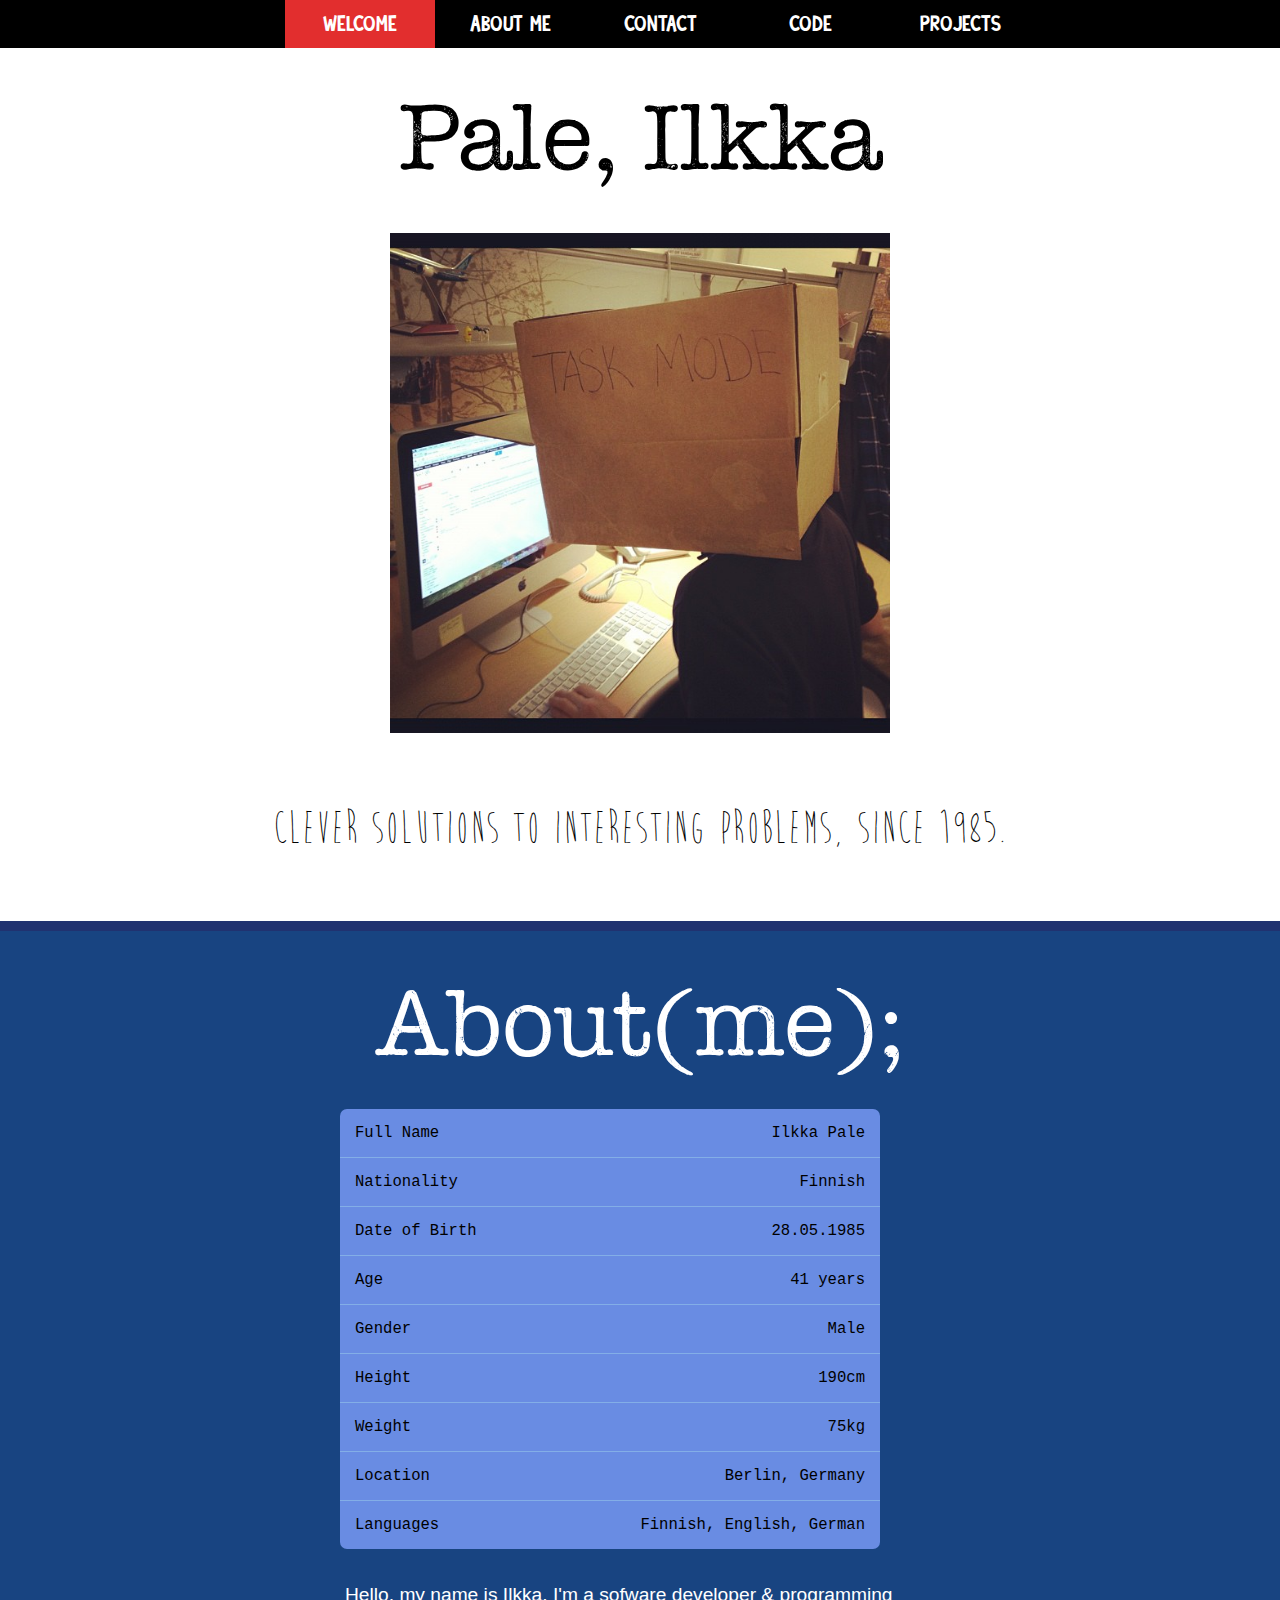
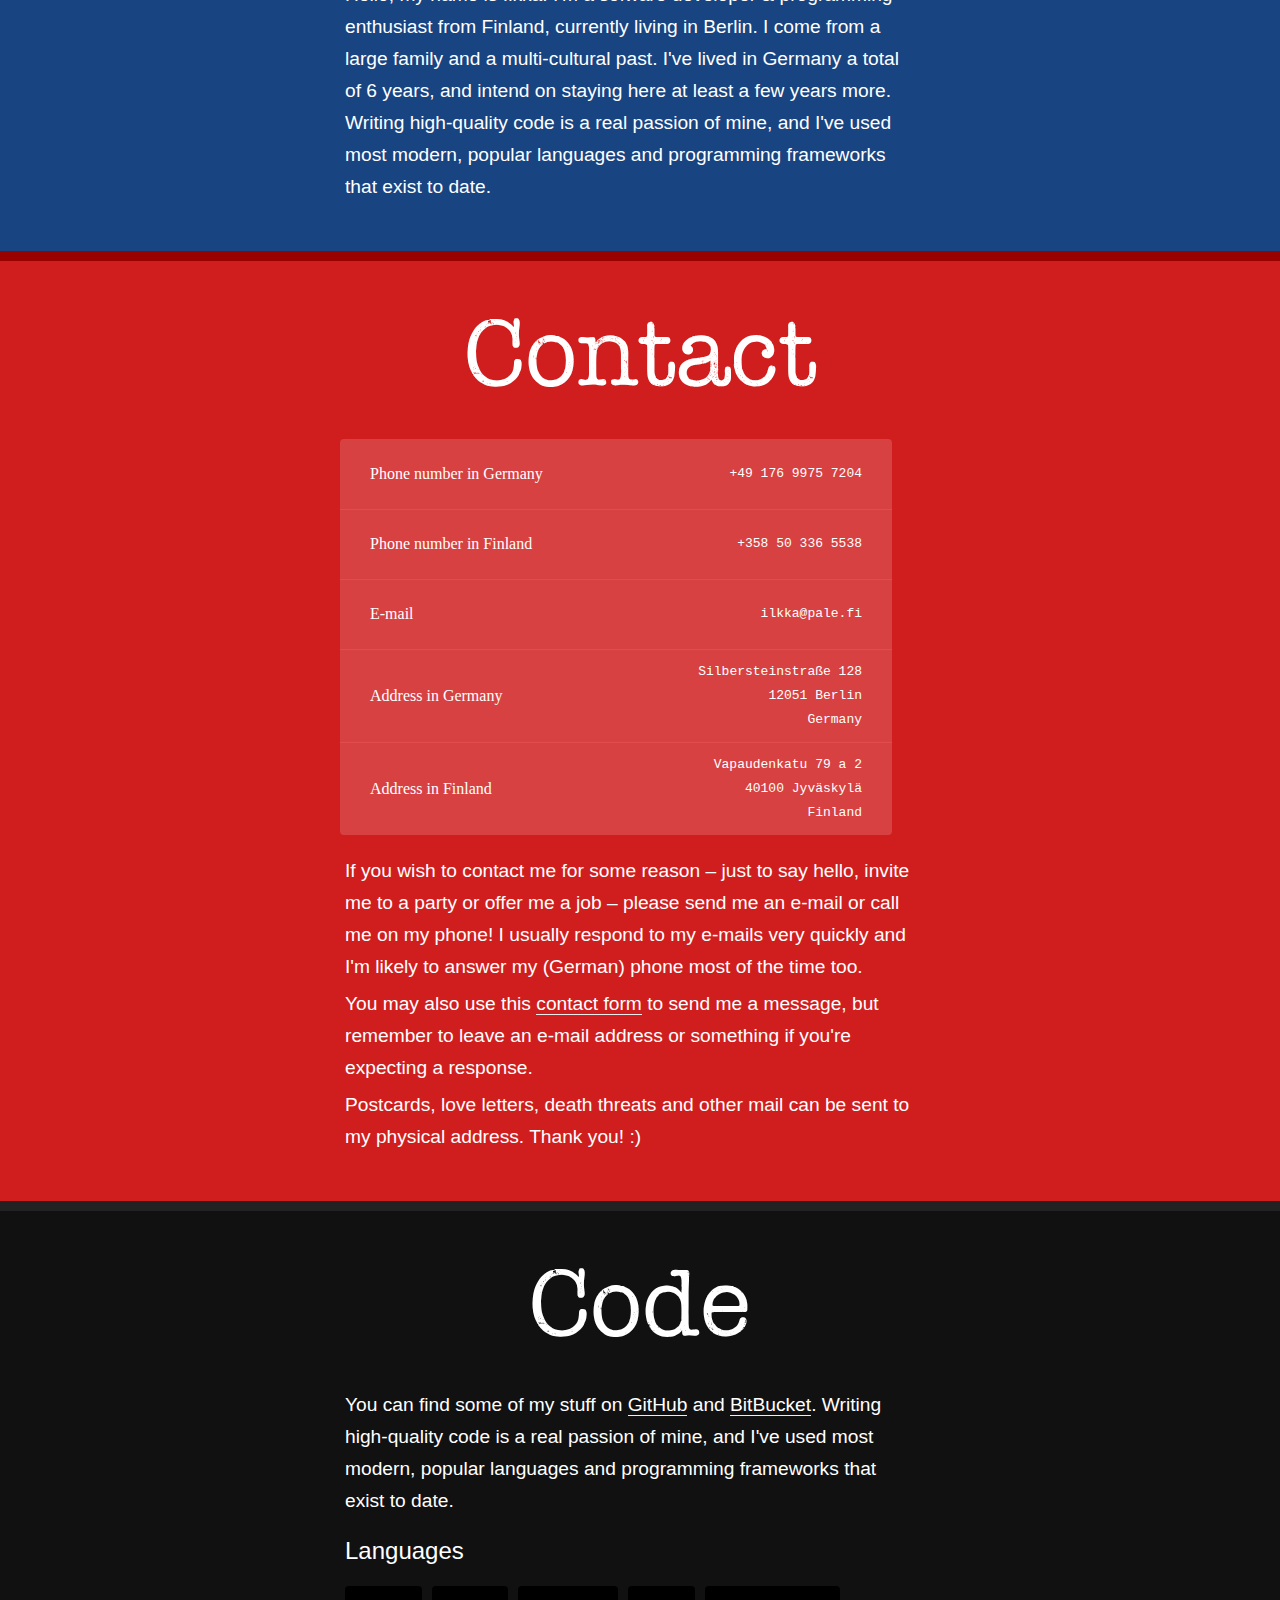
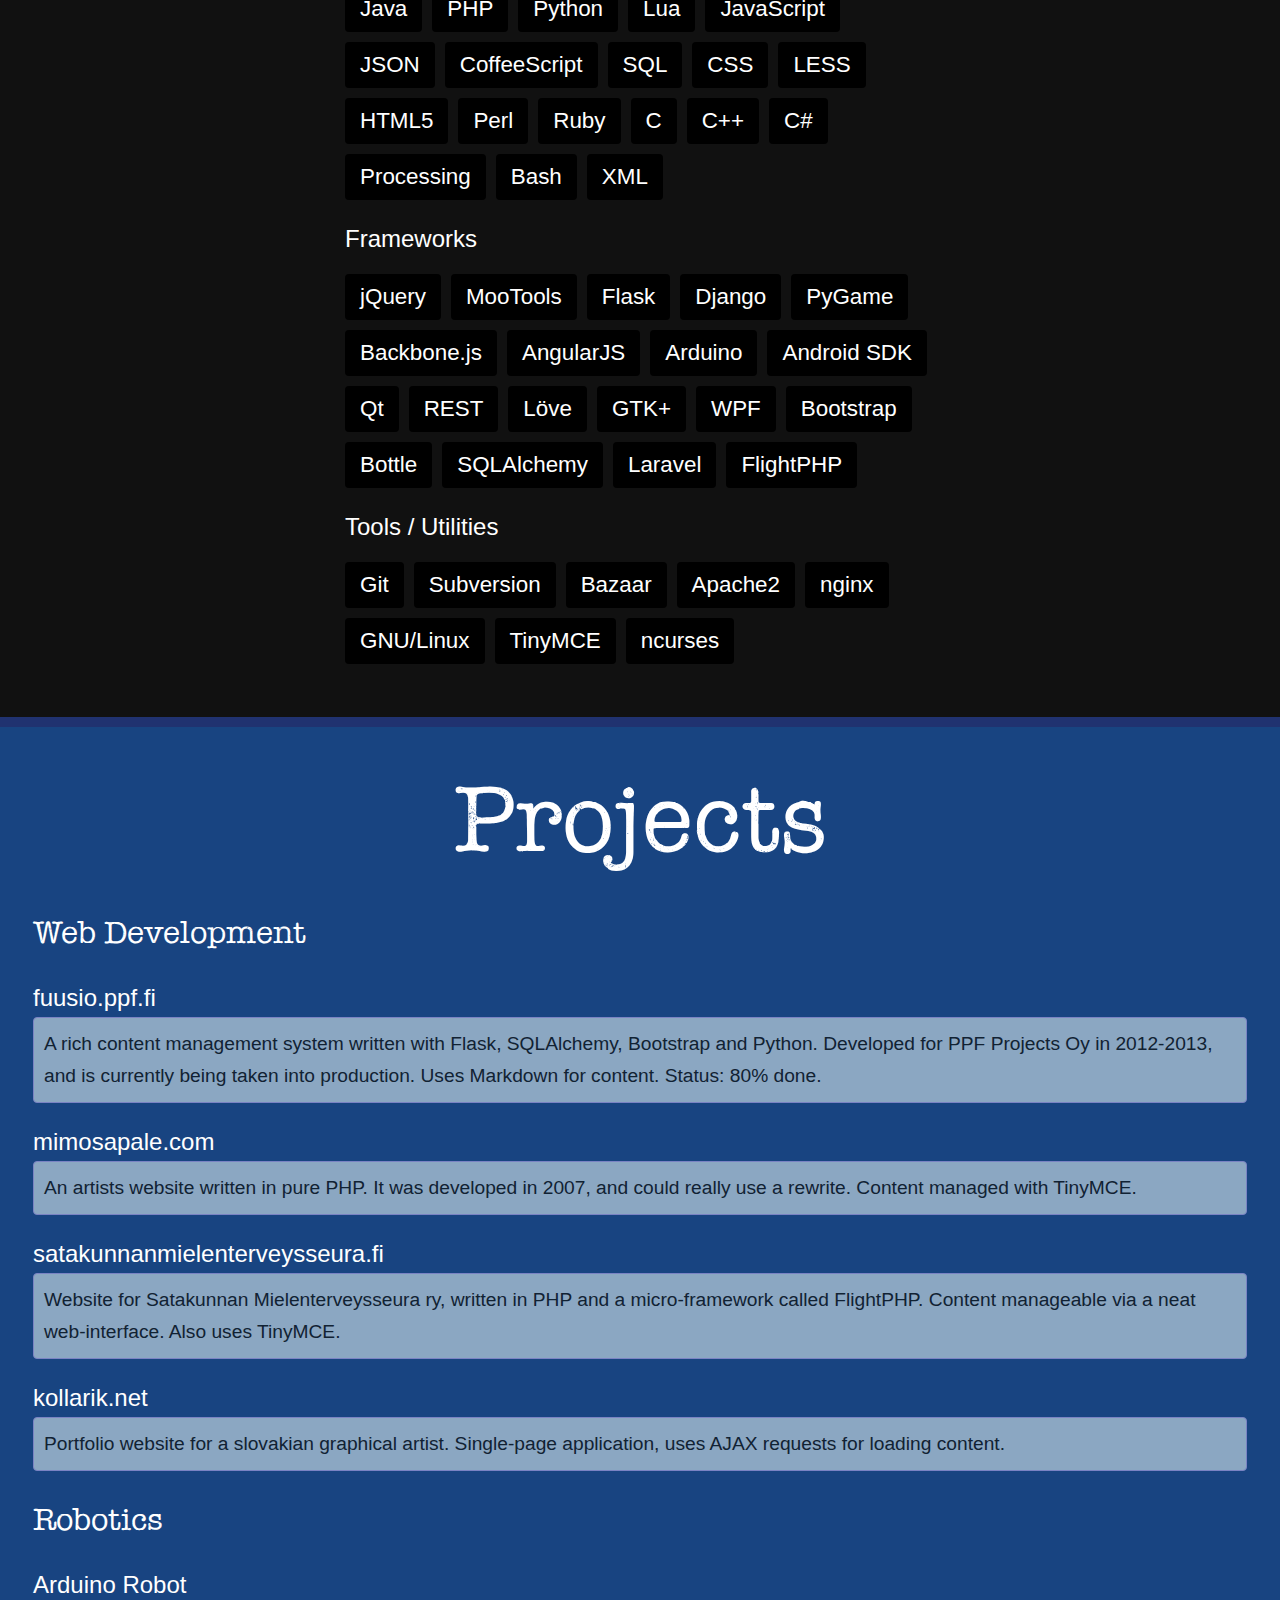
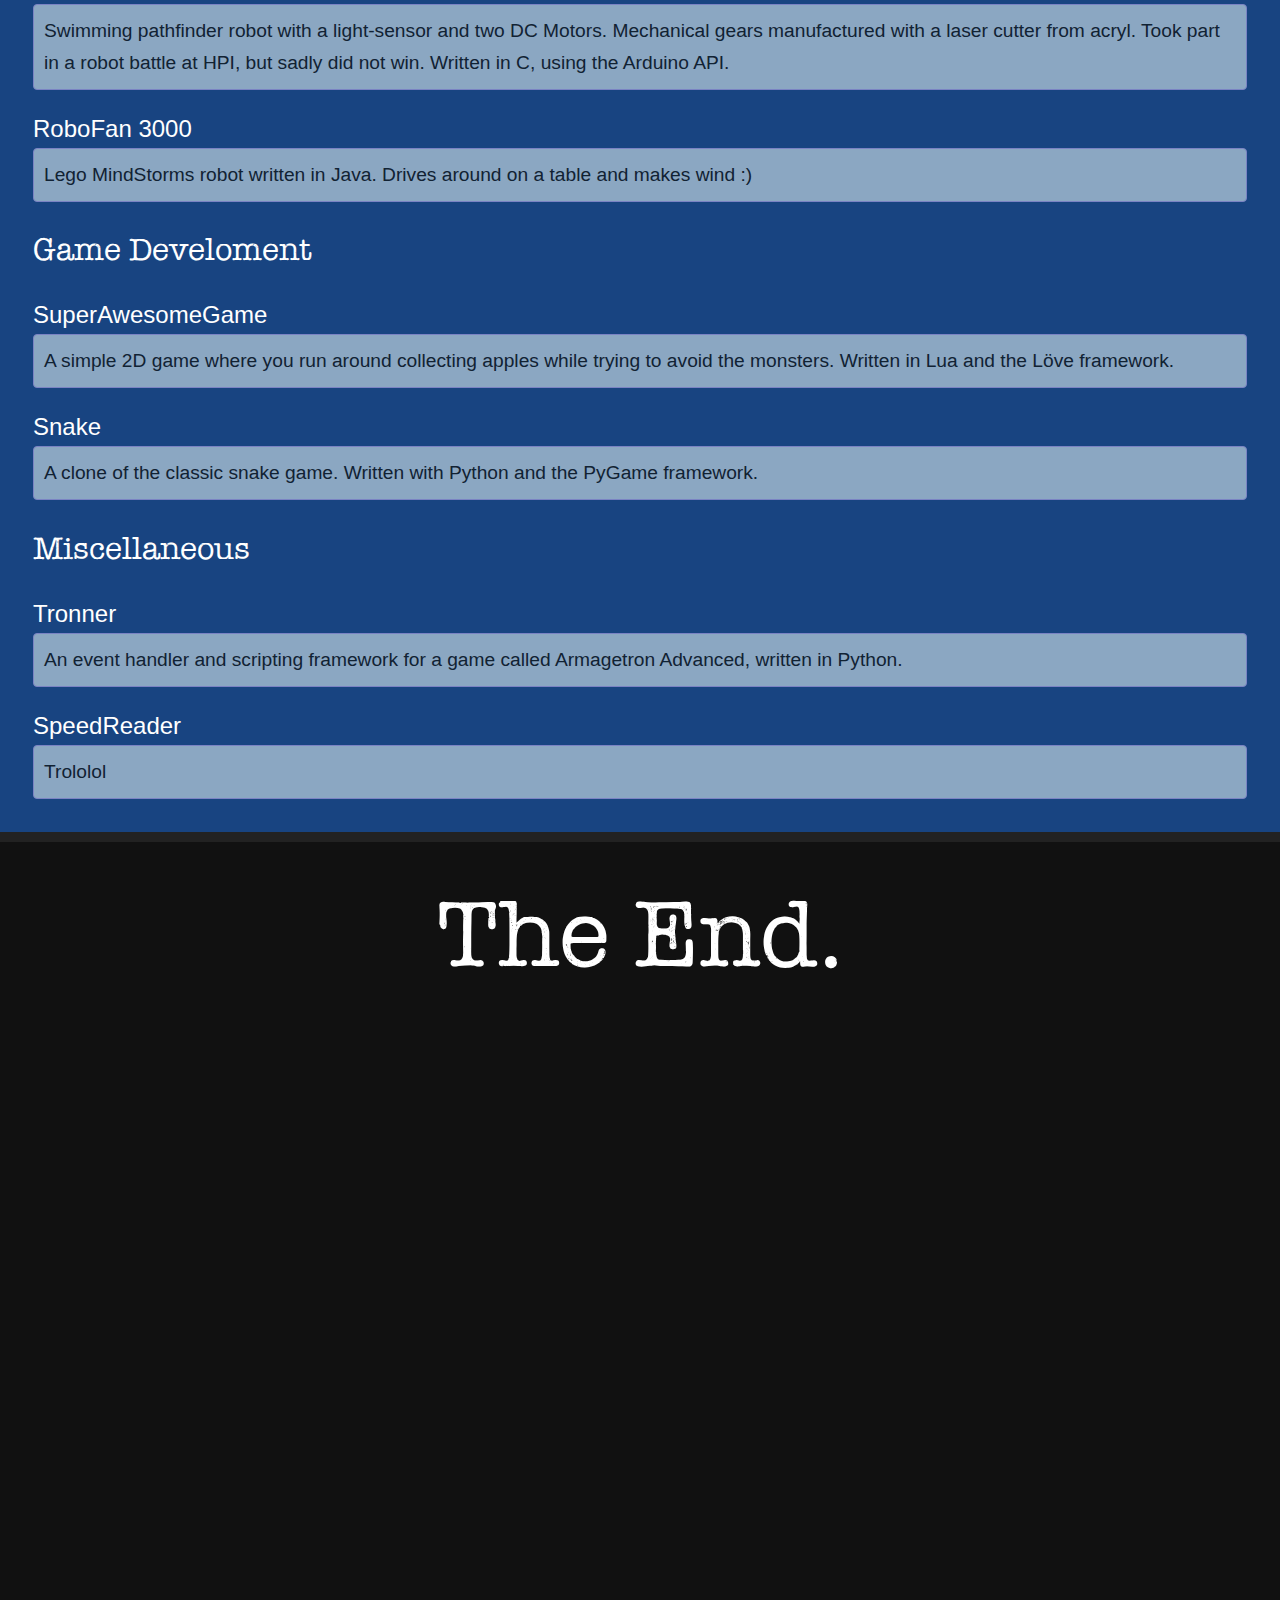
==== index.html @ cb413fa0 "some more content" ====
<!doctype html>
<html lang="en">
  <head>
    <meta charset="utf-8">
    <title>Pale, Ilkka</title>
    <script type="text/javascript" src="js/jquery-1.10.2.min.js"></script>
    <script type="text/javascript" src="js/moment.min.js"></script>
    <script type="text/javascript">
    $(document).ready(function() {
      $('#age').text(moment([1985, 5, 28]).fromNow(true));
      //$('.section').css({'min-height' : window.screen.height});
    });
    </script>
    <link rel="stylesheet" href="css/style.css">
    <link rel="stylesheet" href="css/responsive.css">
  </head>
  <body>
    <div class="nav">
      <ul>
        <li class="active"><a href="#welcome">welcome</a></li>
        <li><a href="#about">about me</a></li>
        <li><a href="#contact">contact</a></li>
        <li><a href="#code">code</a></li>
        <li><a href="#projects">projects</a></li>
      </ul>
    </div>
    <div class="section white" id="welcome">
      <h1>Pale, Ilkka</h1>
      <p class="center">
        <img src="img/taskmode.jpg" alt="taskmode" style="width:500px" />  
      </p>
      <p class="brainflower center xxlarge">
        clever solutions to interesting problems, since 1985.
      </p>
    </div>
    <div class="section blue" id="about">
      <h1><a href="#about">About(me);</a></h1>
      <div class="box">
        <table class="details">
          <tr>
            <td>Full Name</td>
            <td>Ilkka Pale</td>
          </tr>
          <tr>
            <td>Nationality</td>
            <td>Finnish</td>
          </tr>
          <tr>
            <td>Date of Birth</td>
            <td>28.05.1985</td>
          </tr>
          <tr>
            <td>Age</td>
            <td id="age"></td>
          </tr>
          <tr>
            <td>Gender</td>
            <td>Male</td>
          </tr>
          <tr>
            <td>Height</td>
            <td>190cm</td>
          </tr>
          <tr>
            <td>Weight</td>
            <td>75kg</td>
          </tr>
          <tr>
            <td>Location</td>
            <td>Berlin, Germany</td>
          </tr>
          <tr>
            <td>Languages</td>
            <td>Finnish, English, German</td>
          </tr>
        </table>
      </div>
      <div class="box">
        <p>Hello, my name is Ilkka. I'm a sofware developer &amp; programming enthusiast from Finland, currently living in Berlin. I come from a large family and a multi-cultural past. I've lived in Germany a total of 6 years, and intend on staying here at least a few years more. Writing high-quality code is a real passion of mine, and I've used most modern, popular languages and programming frameworks that exist to date.</p>
      </div>
      <div class="clear"></div>
    </div>  
    <div class="section red" id="contact">
      <h1><a href="#contact">Contact</a></h1>
      <div class="box">
        <table class="contact">
          <tr>
            <td>Phone number in Germany</td>
            <td>+49 176 9975 7204</td>
          </tr>
          <tr>
            <td>Phone number in Finland</td>
            <td>+358 50 336 5538</td>
          </tr>
          <tr>
            <td>E-mail</td>
            <td><a href="mailto:ilkka@pale.fi">ilkka@pale.fi</a></td>
          </tr>
          <tr>
            <td>Address in Germany</td>
            <td>Silbersteinstraße 128<br />12051 Berlin<br/>Germany</td>
          </tr>
          <tr>
            <td>Address in Finland</td>
            <td>Vapaudenkatu 79 a 2<br />40100 Jyväskylä<br/>Finland</td>
          </tr>
        </table>
      </div>
      <div class="box">
        <p class="white">If you wish to contact me for some reason – just to say hello, invite me to a party or offer me a job – please send me an e-mail or call me on my phone! I usually respond to my e-mails very quickly and I'm likely to answer my (German) phone most of the time too.</p>
        
        <p class="white">You may also use this <a href="http://ilkka.pale.fi/contact">contact form</a> to send me a message, but remember to leave an e-mail address or something if you're expecting a response.</p>
        
        <p class="white">Postcards, love letters, death threats and other mail can be sent to my physical address. Thank you! :)</p>

      </div>
      <div class="clear"></div>
    </div>
    <div class="section dark" id="code">
      <h1><a href="#code">Code</a></h1>
      <div class="box">
        <p>You can find some of my stuff on <a href="http://github.com/palei">GitHub</a> and <a href="http://bitbucket.com/~noob13">BitBucket</a>. Writing high-quality code is a real passion of mine, and I've used most modern, popular languages and programming frameworks that exist to date.</p>
      </div>
      <div class="box">
        <h3 style="padding-top:0">Languages</h3>
        <ul class="skills">
          <li class="s5">Java</li>
          <li class="s5">PHP</li>
          <li class="s5">Python</li>
          <li class="s5">Lua</li>
          <li class="s5">JavaScript</li>
          <li class="s5">JSON</li>
          <li class="s5">CoffeeScript</li>
          <li class="s5">SQL</li>
          <li class="s5">CSS</li>
          <li class="s5">LESS</li>
          <li class="s5">HTML5</li>
          <li class="s5">Perl</li>
          <li class="s5">Ruby</li>
          <li class="s5">C</li>
          <li class="s5">C++</li>
          <li class="s5">C#</li>
          <li class="s5">Processing</li>
          <li class="s5">Bash</li>
          <li class="s5">XML</li>
        </ul>
        <br />
        <h3>Frameworks</h3>
        <ul class="skills">
          <li class="s5">jQuery</li>
          <li class="s5">MooTools</li>
          <li class="s5">Flask</li>
          <li class="s5">Django</li>
          <li class="s5">PyGame</li>
          <li class="s5">Backbone.js</li>
          <li class="s5">AngularJS</li>
          <li class="s5">Arduino</li>
          <li class="s5">Android SDK</li>
          <li class="s5">Qt</li>
          <li class="s5">REST</li>
          <li class="s5">Löve</li>
          <li class="s5">GTK+</li>
          <li class="s5">WPF</li>
          <li class="s5">Bootstrap</li>
          <li class="s5">Bottle </li>
          <li class="s5">SQLAlchemy</li>
          <li class="s5">Laravel</li>
          <li class="s5">FlightPHP</li>
        </ul>

        <h3>Tools / Utilities</h3>
        <ul class="skills">
          <li class="s5">Git</li>
          <li class="s5">Subversion</li>
          <li class="s5">Bazaar</li>
          <li class="s5">Apache2</li>
          <li class="s5">nginx</li>
          <li class="s5">GNU/Linux</li>
          <li class="s5">TinyMCE</li>
          <li class="s5">ncurses</li>
        </ul>
        <div class="clear"></div>
      </div>
      <div class="clear"></div>
    </div>
    
    <div class="section blue" id="projects">
      <h1><a href="#projects">Projects</a></h1>
      <h2>Web Development</h2>

      <h3><a href="http://fuusio.ppf.fi">fuusio.ppf.fi</a></h3>
      <p>A rich content management system written with Flask, SQLAlchemy, Bootstrap and Python. Developed for PPF Projects Oy in 2012-2013, and is currently being taken into production. Uses Markdown for content. Status: 80% done.</p>
      <h3><a href="http://mimosapale.com">mimosapale.com</a></h3>
      <p>An artists website written in pure PHP. It was developed in 2007, and could really use a rewrite. Content managed with TinyMCE.</p>
      <h3><a href="http://satakunnanmielenterveysseura.fi">satakunnanmielenterveysseura.fi</a></h3>
      <p>Website for Satakunnan Mielenterveysseura ry, written in PHP and a micro-framework called FlightPHP. Content manageable via a neat web-interface. Also uses TinyMCE.</p>
      <h3><a href="http://kollarik.unk.me">kollarik.net</a></h3>
      <p>Portfolio website for a slovakian graphical artist. Single-page application, uses AJAX requests for loading content.</p>

      <h2>Robotics</h2>

      <h3>Arduino Robot</h3>
      <p>Swimming pathfinder robot with a light-sensor and two DC Motors. Mechanical gears manufactured with a laser cutter from acryl. Took part in a robot battle at HPI, but sadly did not win. Written in C, using the Arduino API.</p>
      <h3>RoboFan 3000</h3>
      <p>Lego MindStorms robot written in Java. Drives around on a table and makes wind :)</p>

      <h2>Game Develoment</h2> 

      <h3>SuperAwesomeGame</h3>
      <p>A simple 2D game where you run around collecting apples while trying to avoid the monsters. Written in Lua and the Löve framework.</p>
      <h3>Snake</h3>
      <p>A clone of the classic snake game. Written with Python and the PyGame framework.</p>

      <h2>Miscellaneous</h2>  

      <h3>Tronner</h3>
      <p>An event handler and scripting framework for a game called Armagetron Advanced, written in Python.</p>
      <h3>SpeedReader</h3>
      <p>Trololol</p>
    </div>
    <div class="section dark">
      <h1>The End.</h1>
      <div style="height:700px"></div>
    </div>
  </body>
  <script src="js/script.js"></script>
</html>
---- css/style.css ----
@font-face { font-family: linowrite; src: url(../font/linowrite.ttf); }
@font-face { font-family: angrybirds; src: url(../font/angrybirds-regular.ttf); }
@font-face { font-family: brainflower; src: url(../font/BrainFlowerEuro.ttf); }
@font-face { font-family: lazysunday; src: url(../font/lazy_sunday_regular.ttf); }
@font-face { font-family: ponymaker; src: url(../font/PonyMaker.ttf); }
@font-face { font-family: impactlabel; src: url(../font/ImpactLabelReversed.ttf); }
@font-face { font-family: royaldelight; src: url(../font/RoyalDelightShad.ttf); }

.linowrite   { font-family: "linowrite" }
.angrybirds  { font-family: "angrybirds" }
.brainflower { font-family: "brainflower" }
.lazysunday  { font-family: "lazysunday" }
.ponymaker   { font-family: "ponymaker" }
.impactlabel { font-family: "impactlabel" }
.royaldelight{ font-family: "royaldelight" }

.xxlarge { font-size: 3em; padding:50px 0px 30px 0px; line-height: 60px }
.xlarge  { font-size: 2.5em; }
.large   { font-size: 1.8em; }


a {
  color:white;
  text-decoration:none;
}

p a { border-bottom:1px solid #eee; }

p a:hover {
  border-bottom:1px solid #f60;
}

h1 a { border: 0;}

body {
  margin:0px;
  font-family:sans-serif;
}

div.section {
  padding:28px;
}

div#welcome h1 {
  margin:45px 0px 30px 0px;
}

div.nav {
  position:fixed;
  top:0;
  background-color:#000;
  width:100%;
}

div.nav ul {
  list-style-type:none;
  width:1000px;
  margin:0 auto 0 auto;
}

div.nav ul li {
  float:left;
  width:200px;
}

div.nav ul li a {
  display:block;
  padding:10px 10px;
  text-decoration:none;
  text-align:center;
  font-family:"lazysunday";
  font-size:1.4em;
  color:white;
  font-weight:normal;
}

div.nav ul li a:hover, div.nav ul li.active {
  background-color:#E22E2E;
}

div.white { 
  background-color: #FFFFFF !important;
}

div.green { 
  background-color: #B9FF75 !important;
  border-top: 10px solid #339922;
  color:black;
}

div.blue  { 
  background-color: #184481 !important;
  border-top: 10px solid #203270;
  color:white;
}

div.red   { 
  background-color: #D01E1E !important; 
  border-top:10px solid #900; 
}

div.dark {
  background-color: #111 !important;
  border-top: 10px solid #222;
  color:white;
}

div.center {
  margin:0 auto 0 auto;
}

p.center {
  text-align:center;
}

p.large-header {
  text-align:center;
  font-family: "linowrite", "Ubuntu Mono", sans-serif;
  font-size:5.2em;
  padding:0;
  margin:0;
}

h1 {
  font-weight:normal;
  text-align:center;
  font-size:6em;
  font-family:"linowrite";
  margin:0px 0px 20px 0px;
}

h3 {
  clear:both;
  margin:5px;
  font-weight: normal;
  font-size:1.5em;
  padding-top:20px;
}

p {
  font-family:"Ubuntu", "Helvetica", sans-serif;
  font-size:1.2em;
  margin:5px;
  line-height:32px;
}

div.narrow {
  width:500px;
}

div.box p { margin-right:25px }

p.white  { color:white; }
p.bigger { font-size:1.4em; line-height:32px; }

table.details {
  font-family:monospace;
  font-size: 1.2em;
  border-collapse:collapse;
  background-color:#698CE3;
  color:black;
  padding:10px;
  border-radius:7px;
  width:90%;
  margin-bottom:30px;
}

table.details tr {
  border-bottom:1px solid #83AEE7;
}

table.details td {
  padding:15px;

}

table.details td:nth-child(odd) {
  font-weight:normal;
}

table.details td:nth-child(even) {
  text-align:right;
}

table.details tr:last-child {
  border:0;
}

div.box {
  float:left;
  width:50%;
}

.clear {
  clear:both;
}

pre {
  padding:20px;
  background-color:#333;
  color:white;
  border-radius:4px;
  font-size:1.4em;
  margin:0;
  font-family:monospace;
}

ul.skills {
  list-style-type:none;
  padding:0;
}

ul.skills li {
  float:left;
  background-color:#000;
  color:white;
  padding:10px 15px;
  border-radius:4px;
  margin:5px;
  font-size:1.4em;
}

table.contact {
  border-collapse:collapse;
  width:92%;
  font-family:"Trebuchet MS";
  color:white;
  background-color:#D74141;
  border-radius:4px;
}

table.contact tr {
  border-bottom: 1px solid #E44C4C;
  height:70px;
}

table.contact tr:last-child {
  border:0;
}

table.contact td {
  padding:10px 30px;
}

table.contact tr td:last-child {
  line-height:24px;
  text-align:right;
  font-family:monospace;
}

div.project {
  background-color:#7A93CA;
  padding:15px;
  border-radius:3px;
  margin-bottom:10px;
  color:black;
}

div#projects h2 {
  font-weight: normal;
  font-size:2em;
  margin-left:5px;
  margin-bottom:10px;
  font-family:"linowrite";
}

div#projects p {
  background-color:#8BA7C2;
  border-radius:4px;
  border:1px solid #7A83C3;
  color:#123;
  padding:10px;
}
---- css/responsive.css ----
@media (max-width: 1280px) {
  div.nav ul {
    width:750px;
  }
  div.nav ul li {
    width:150px;
  }
  div.section div.box {
    float:none;
    width:600px;
    margin:0 auto 20px auto;
  }
  div.project {
    width:100%;
    margin:0 auto 0 auto;
  }
}

@media (max-width: 877px) {
  div.nav {
    position:static;
  }
  div.nav ul {
    padding:0;
    width:100% !important;
  }
  div.nav ul li {
    float:none;
    width:100%;
  }
  div.center {
    width:400px !important;
  }
}
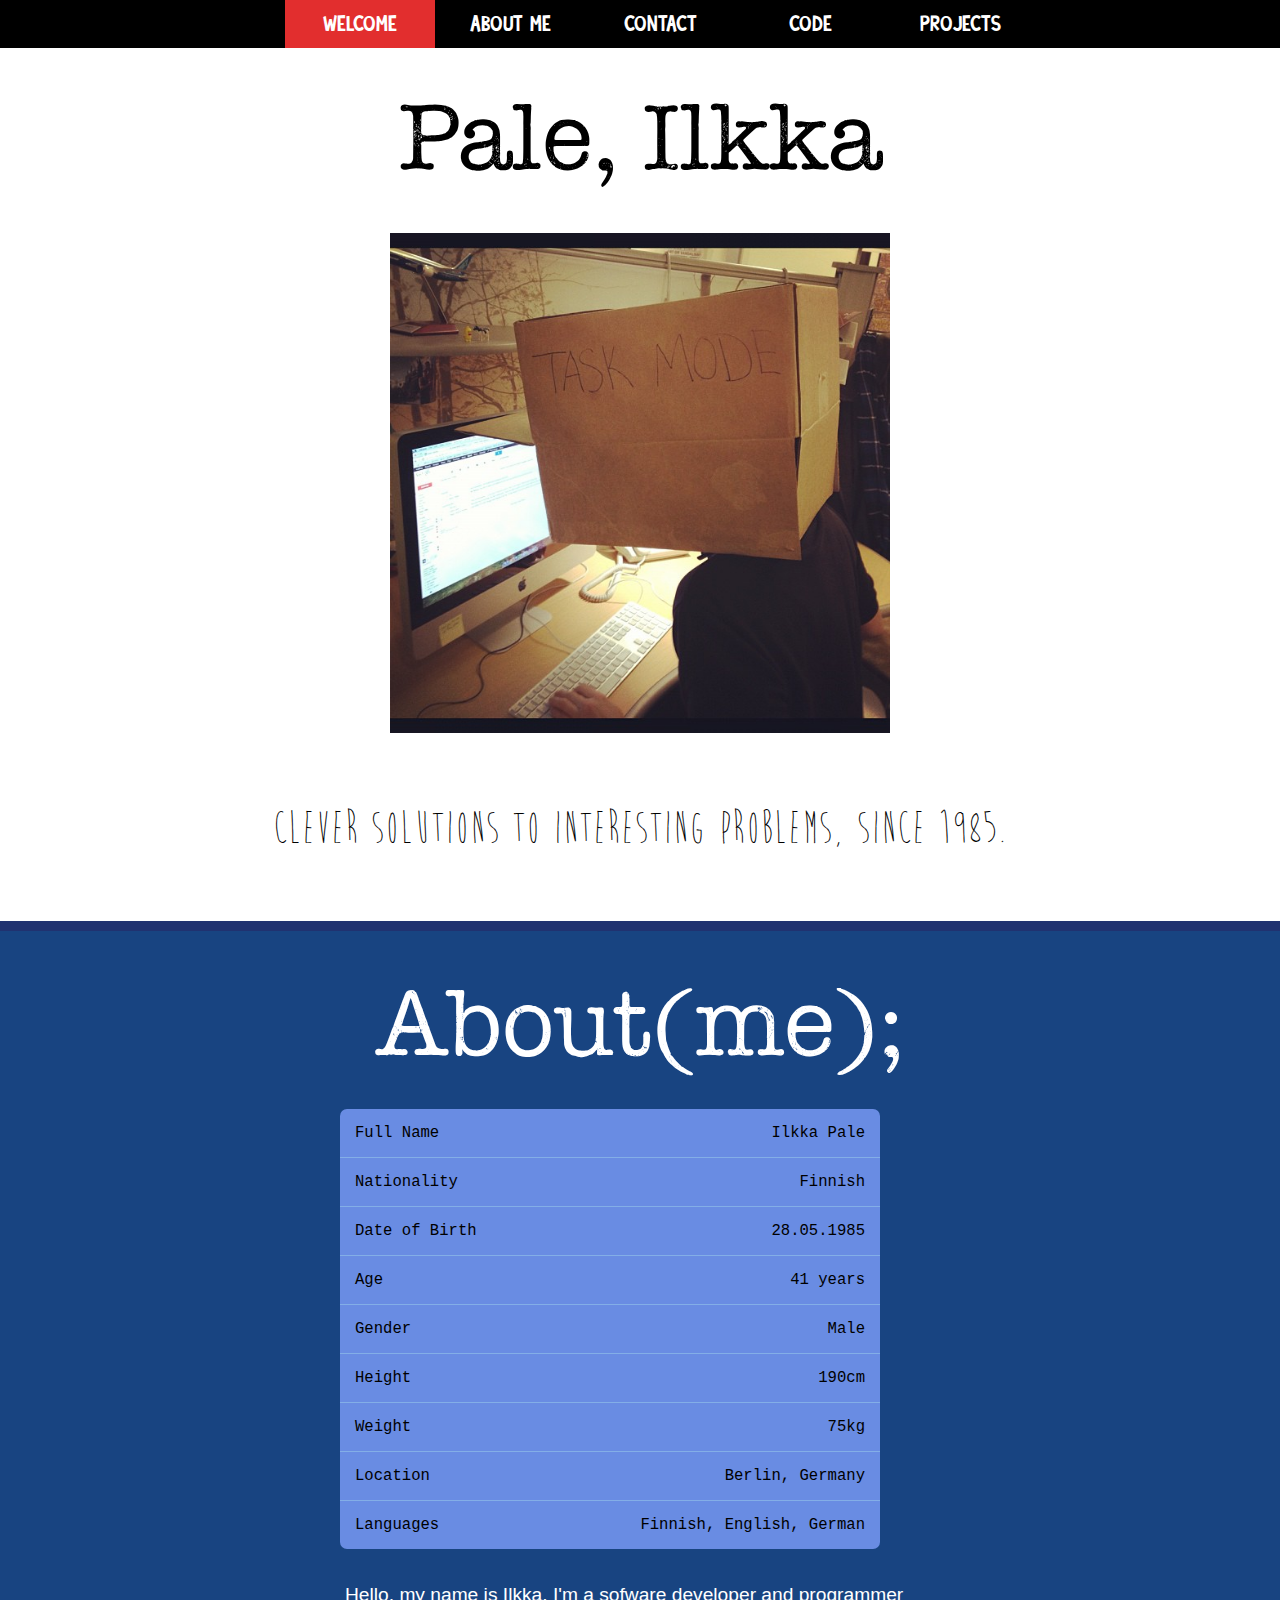
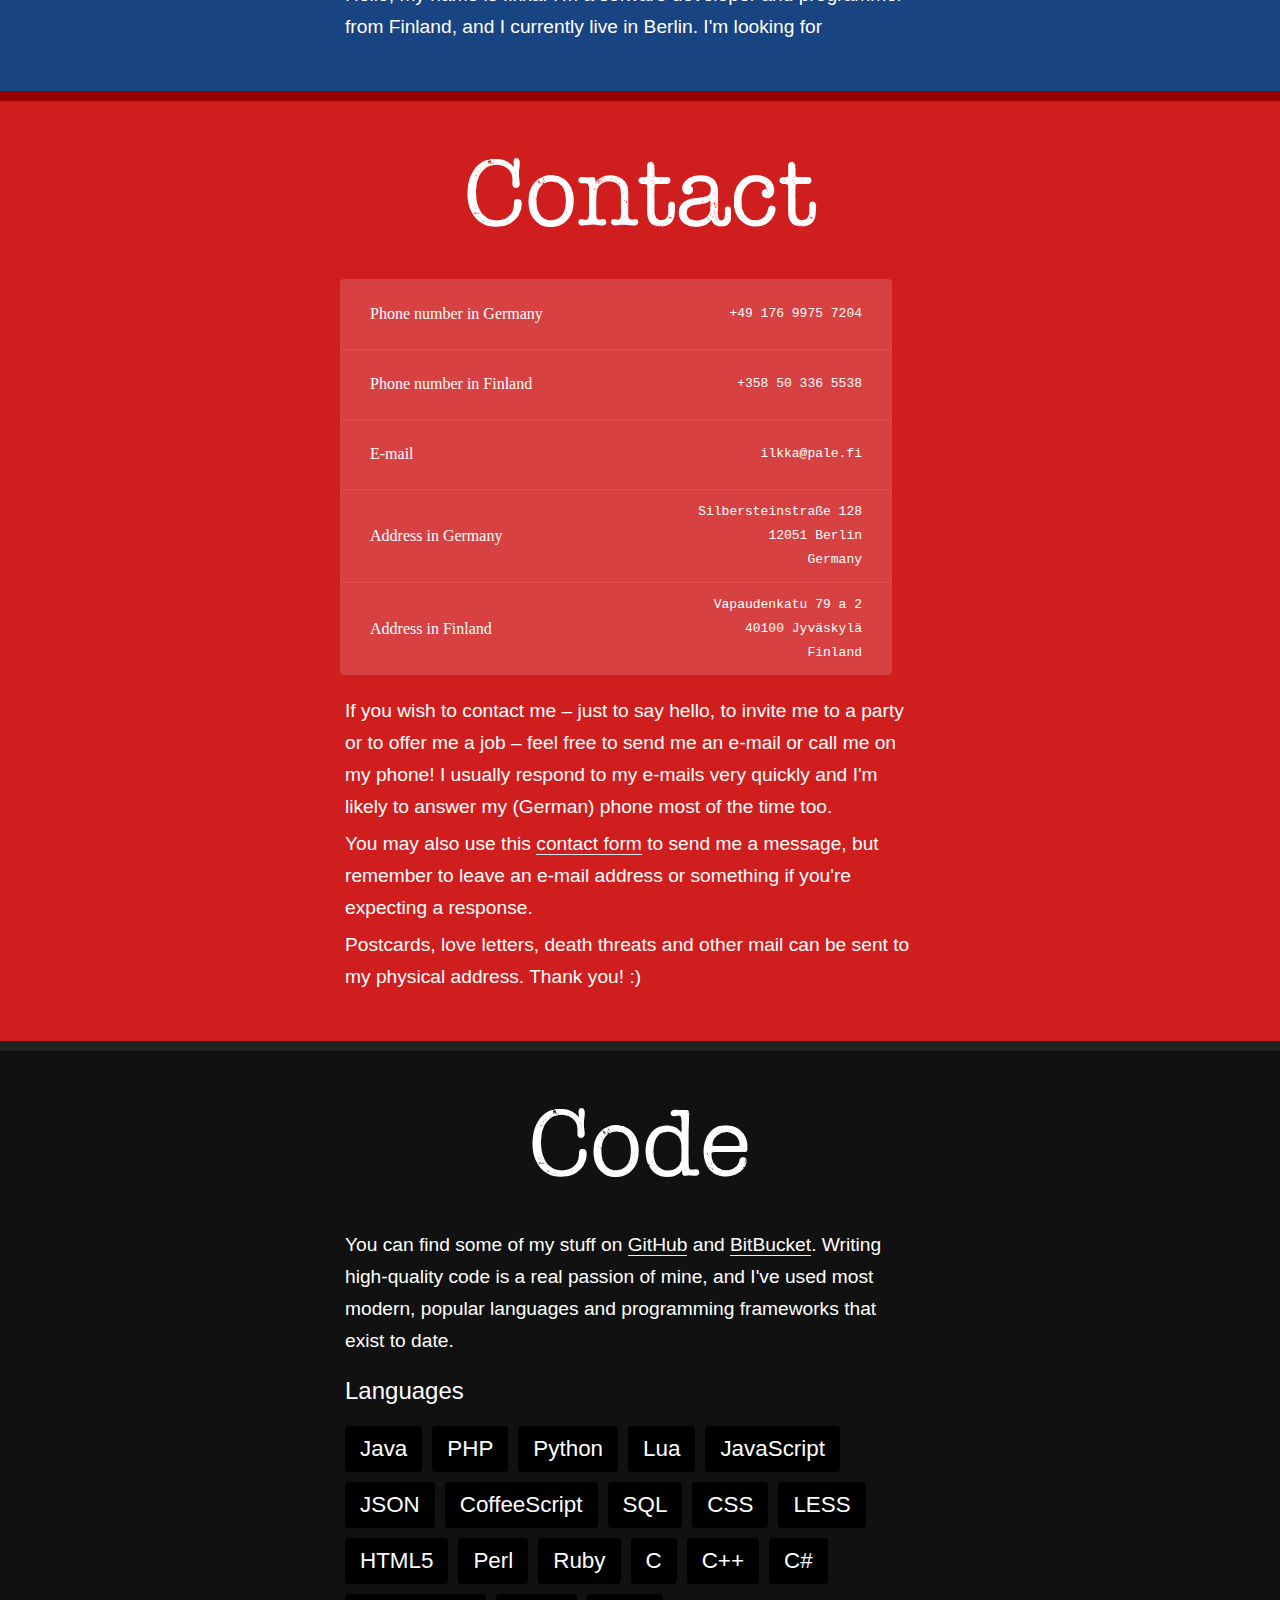
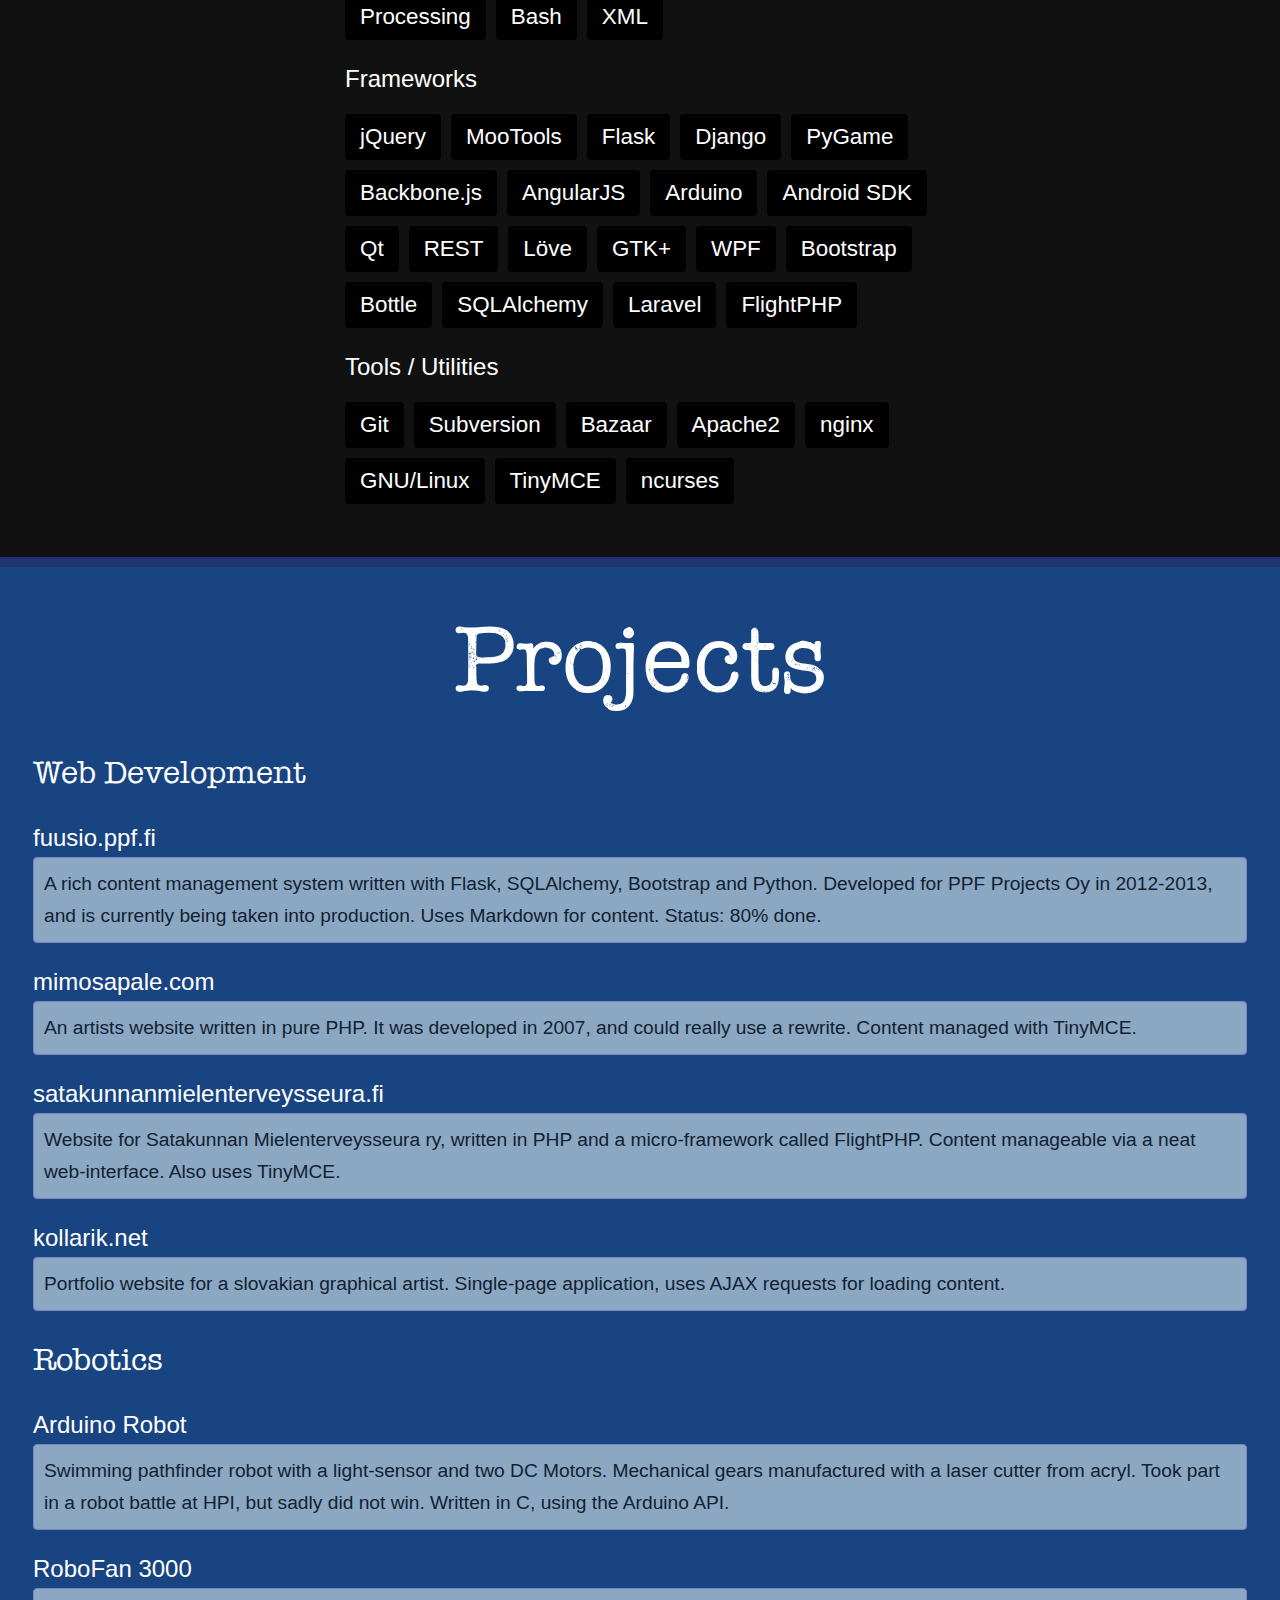
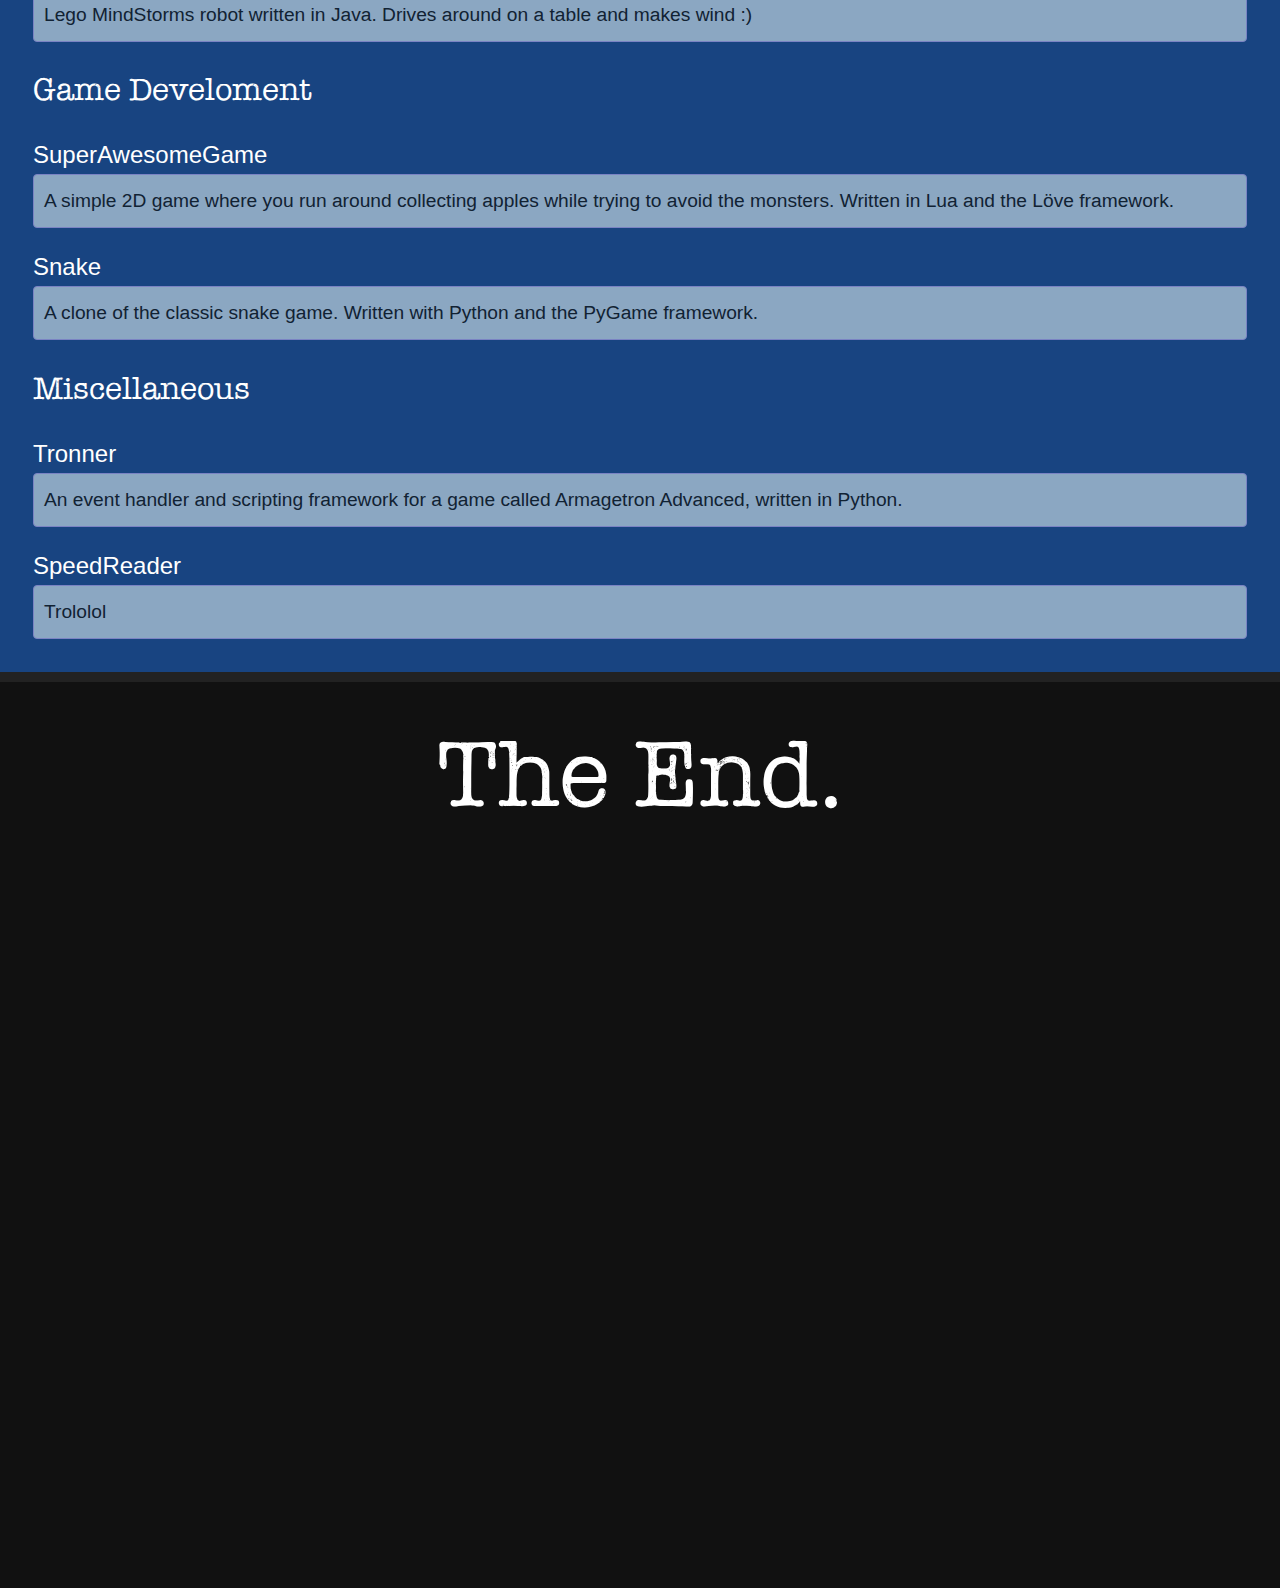
==== commit 5a4f7988: "added pdf cv" ====
--- a/index.html
+++ b/index.html
@@ -76,7 +76,7 @@
         </table>
       </div>
       <div class="box">
-        <p>Hello, my name is Ilkka. I'm a sofware developer &amp; programming enthusiast from Finland, currently living in Berlin. I come from a large family and a multi-cultural past. I've lived in Germany a total of 6 years, and intend on staying here at least a few years more. Writing high-quality code is a real passion of mine, and I've used most modern, popular languages and programming frameworks that exist to date.</p>
+        <p>Hello, my name is Ilkka. I'm a sofware developer and programmer from Finland, and I currently live in Berlin. I'm looking for </p>
       </div>
       <div class="clear"></div>
     </div>  
@@ -107,7 +107,7 @@
         </table>
       </div>
       <div class="box">
-        <p class="white">If you wish to contact me for some reason – just to say hello, invite me to a party or offer me a job – please send me an e-mail or call me on my phone! I usually respond to my e-mails very quickly and I'm likely to answer my (German) phone most of the time too.</p>
+        <p class="white">If you wish to contact me – just to say hello, to invite me to a party or to offer me a job – feel free to send me an e-mail or call me on my phone! I usually respond to my e-mails very quickly and I'm likely to answer my (German) phone most of the time too.</p>
         
         <p class="white">You may also use this <a href="http://ilkka.pale.fi/contact">contact form</a> to send me a message, but remember to leave an e-mail address or something if you're expecting a response.</p>
         
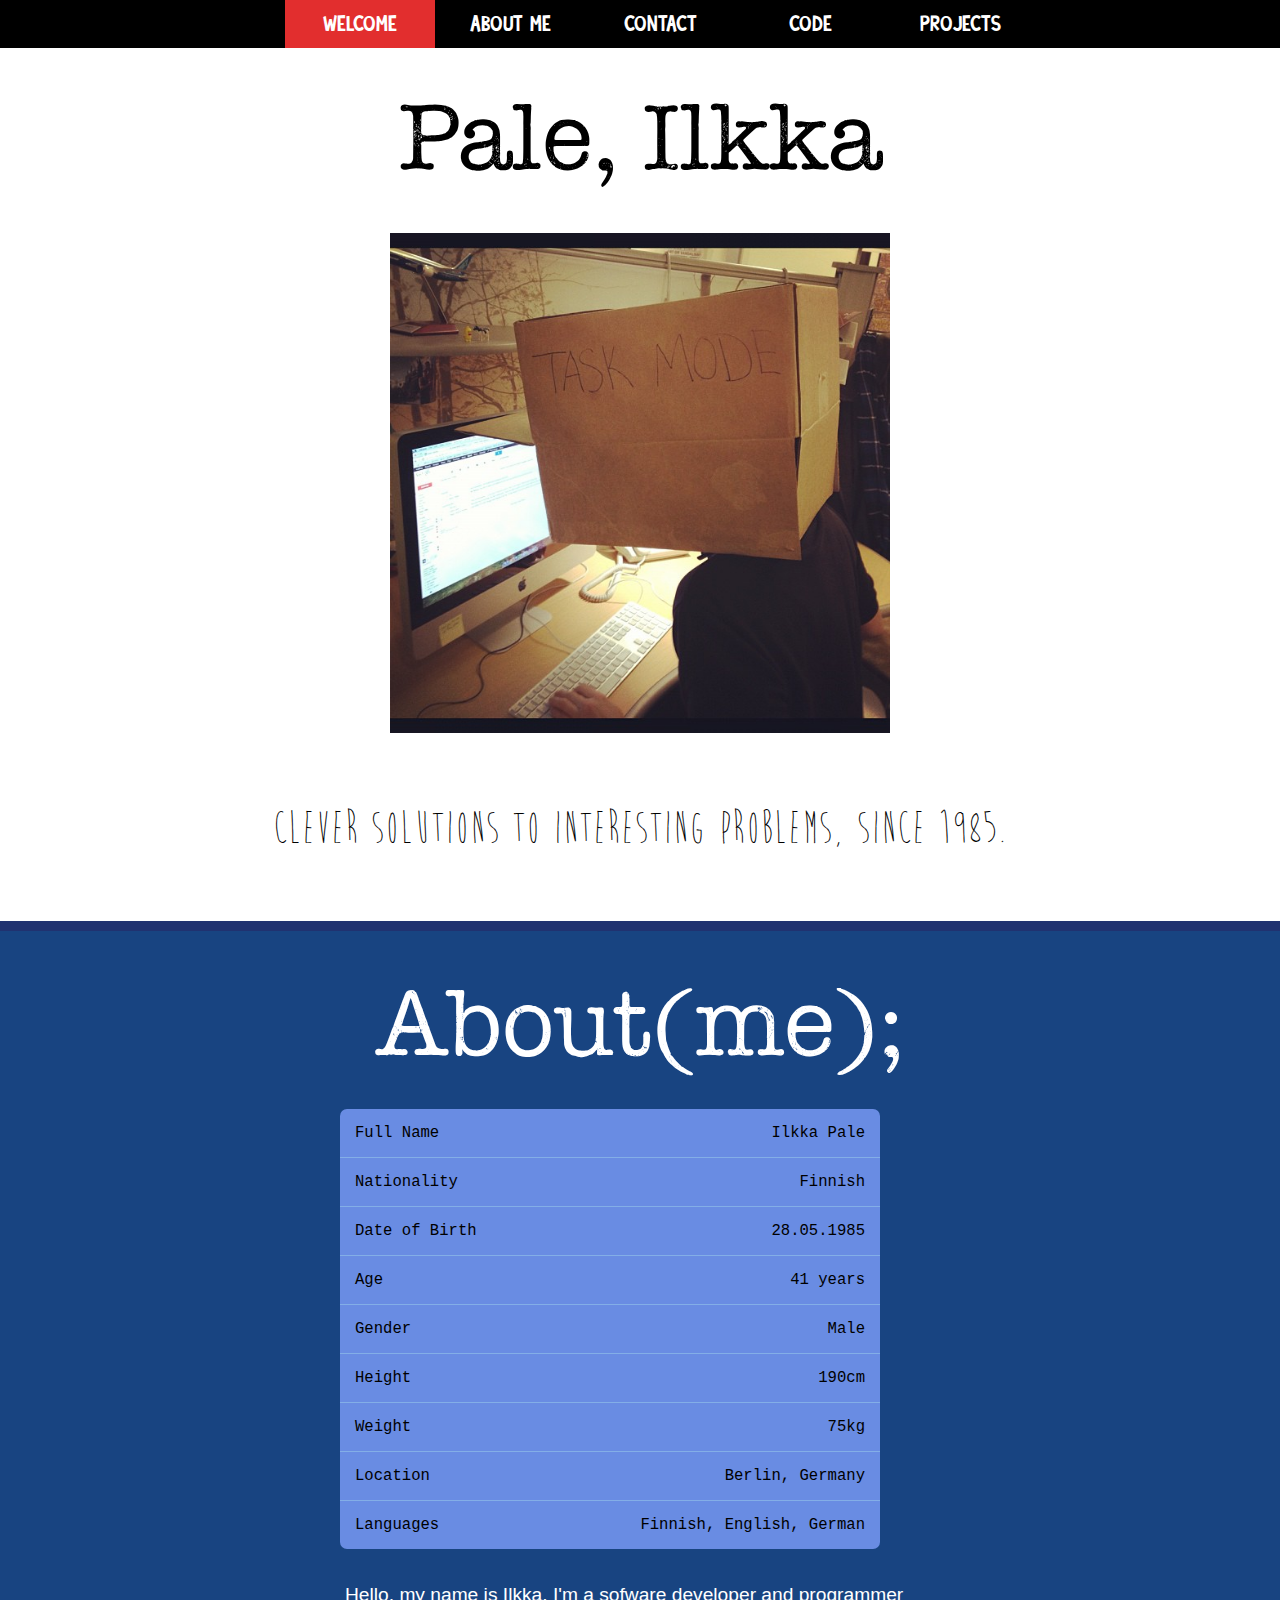
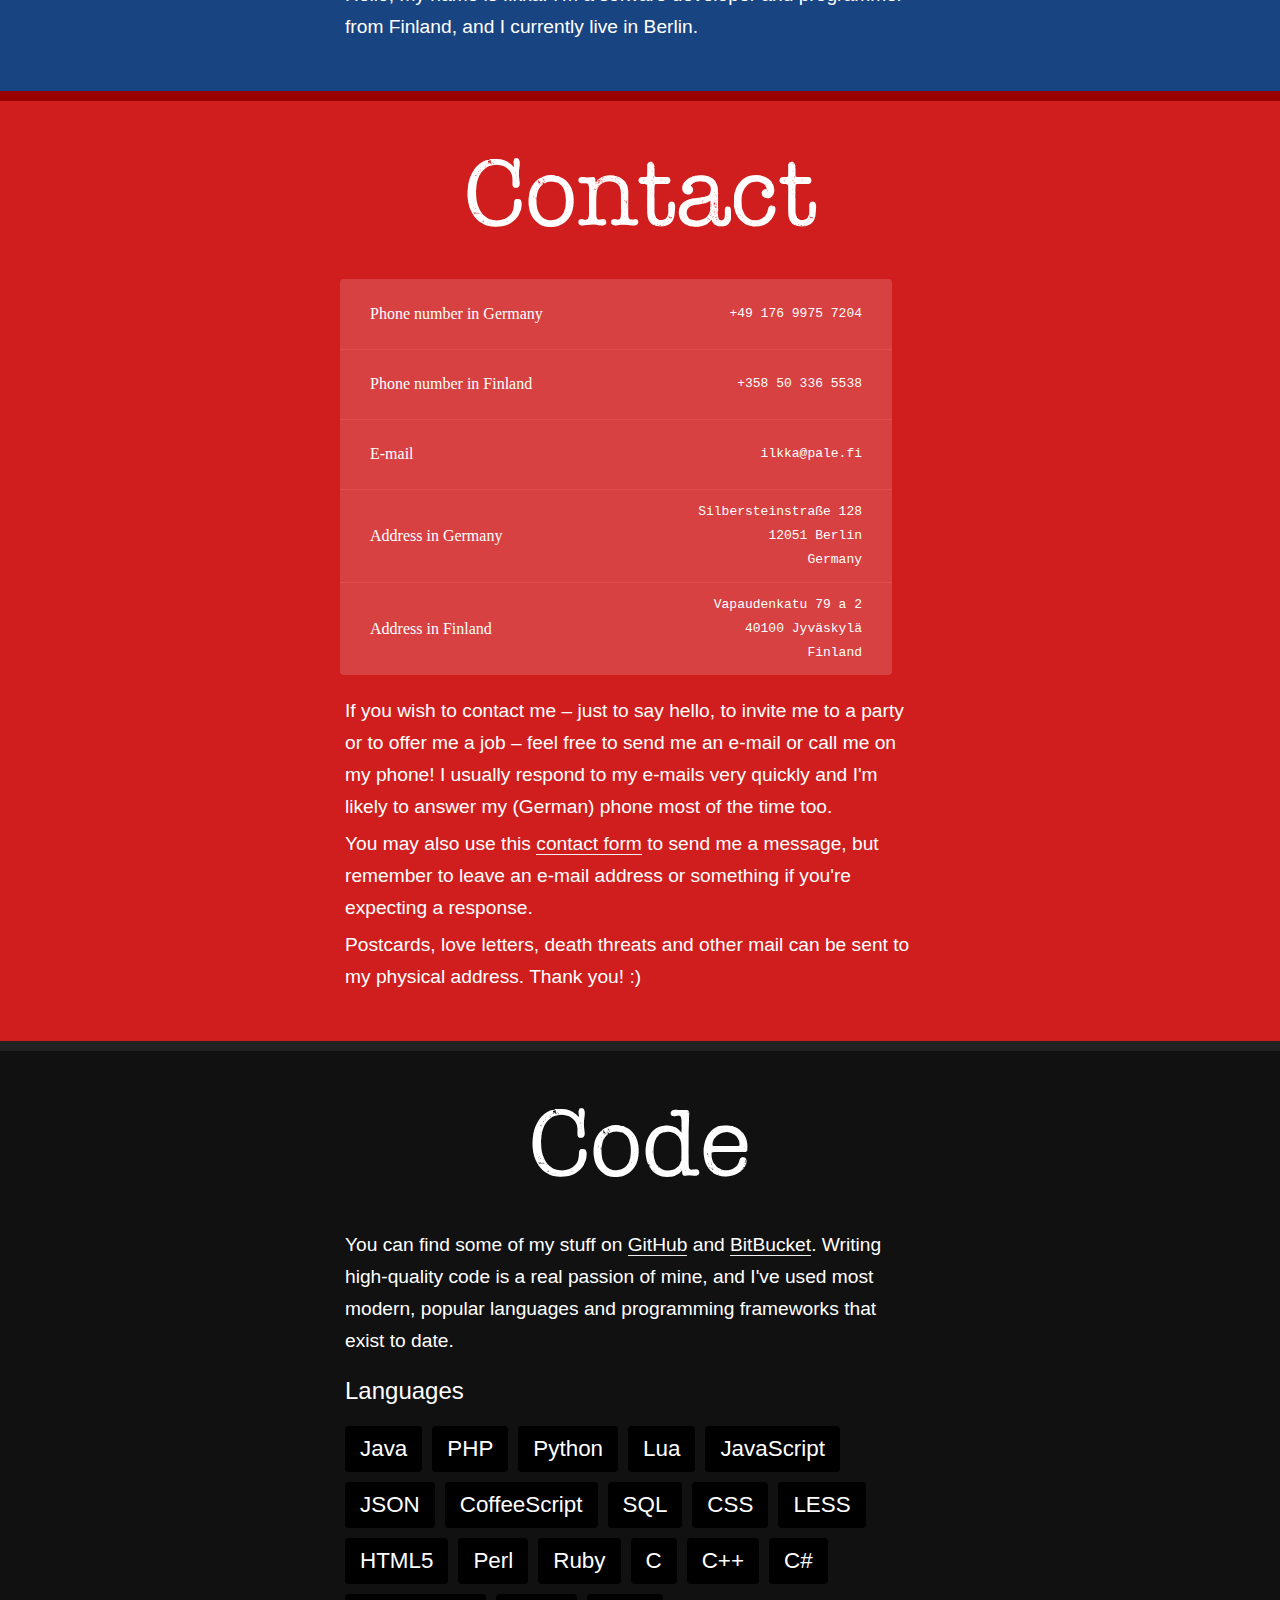
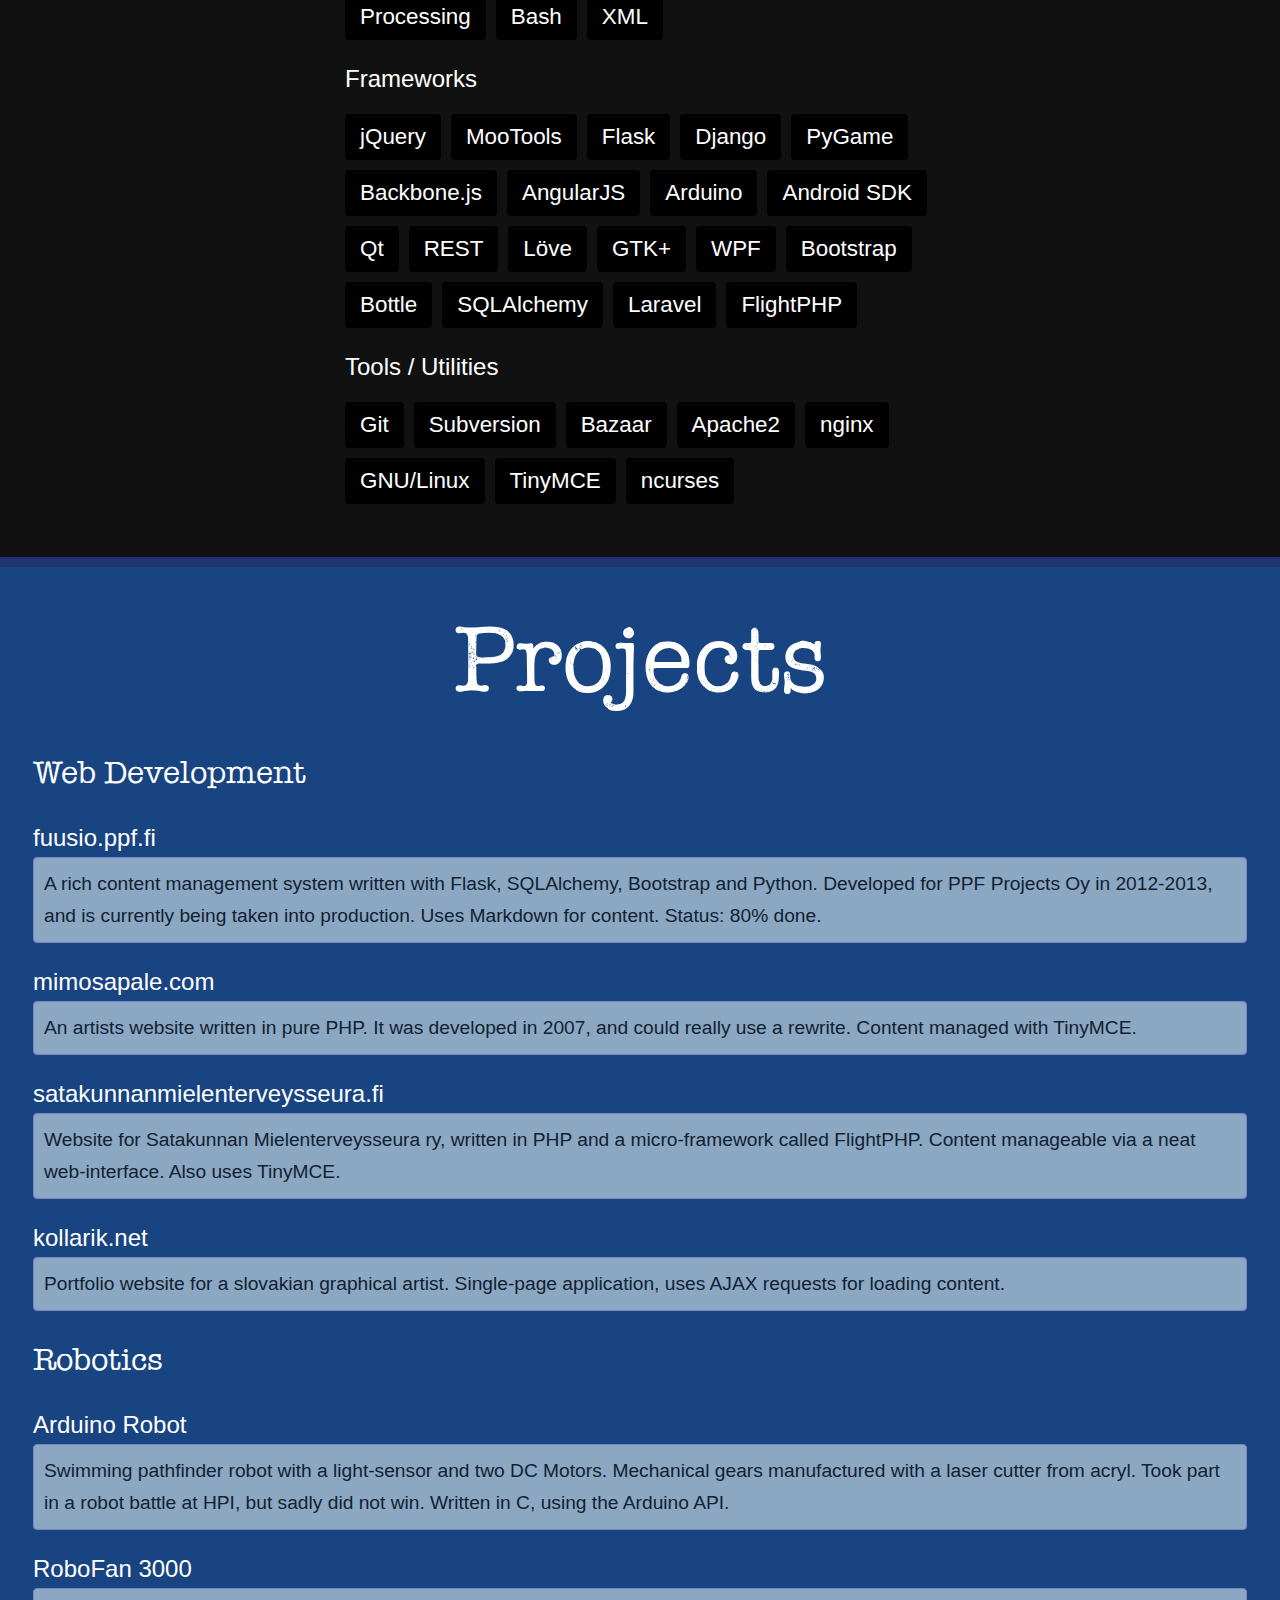
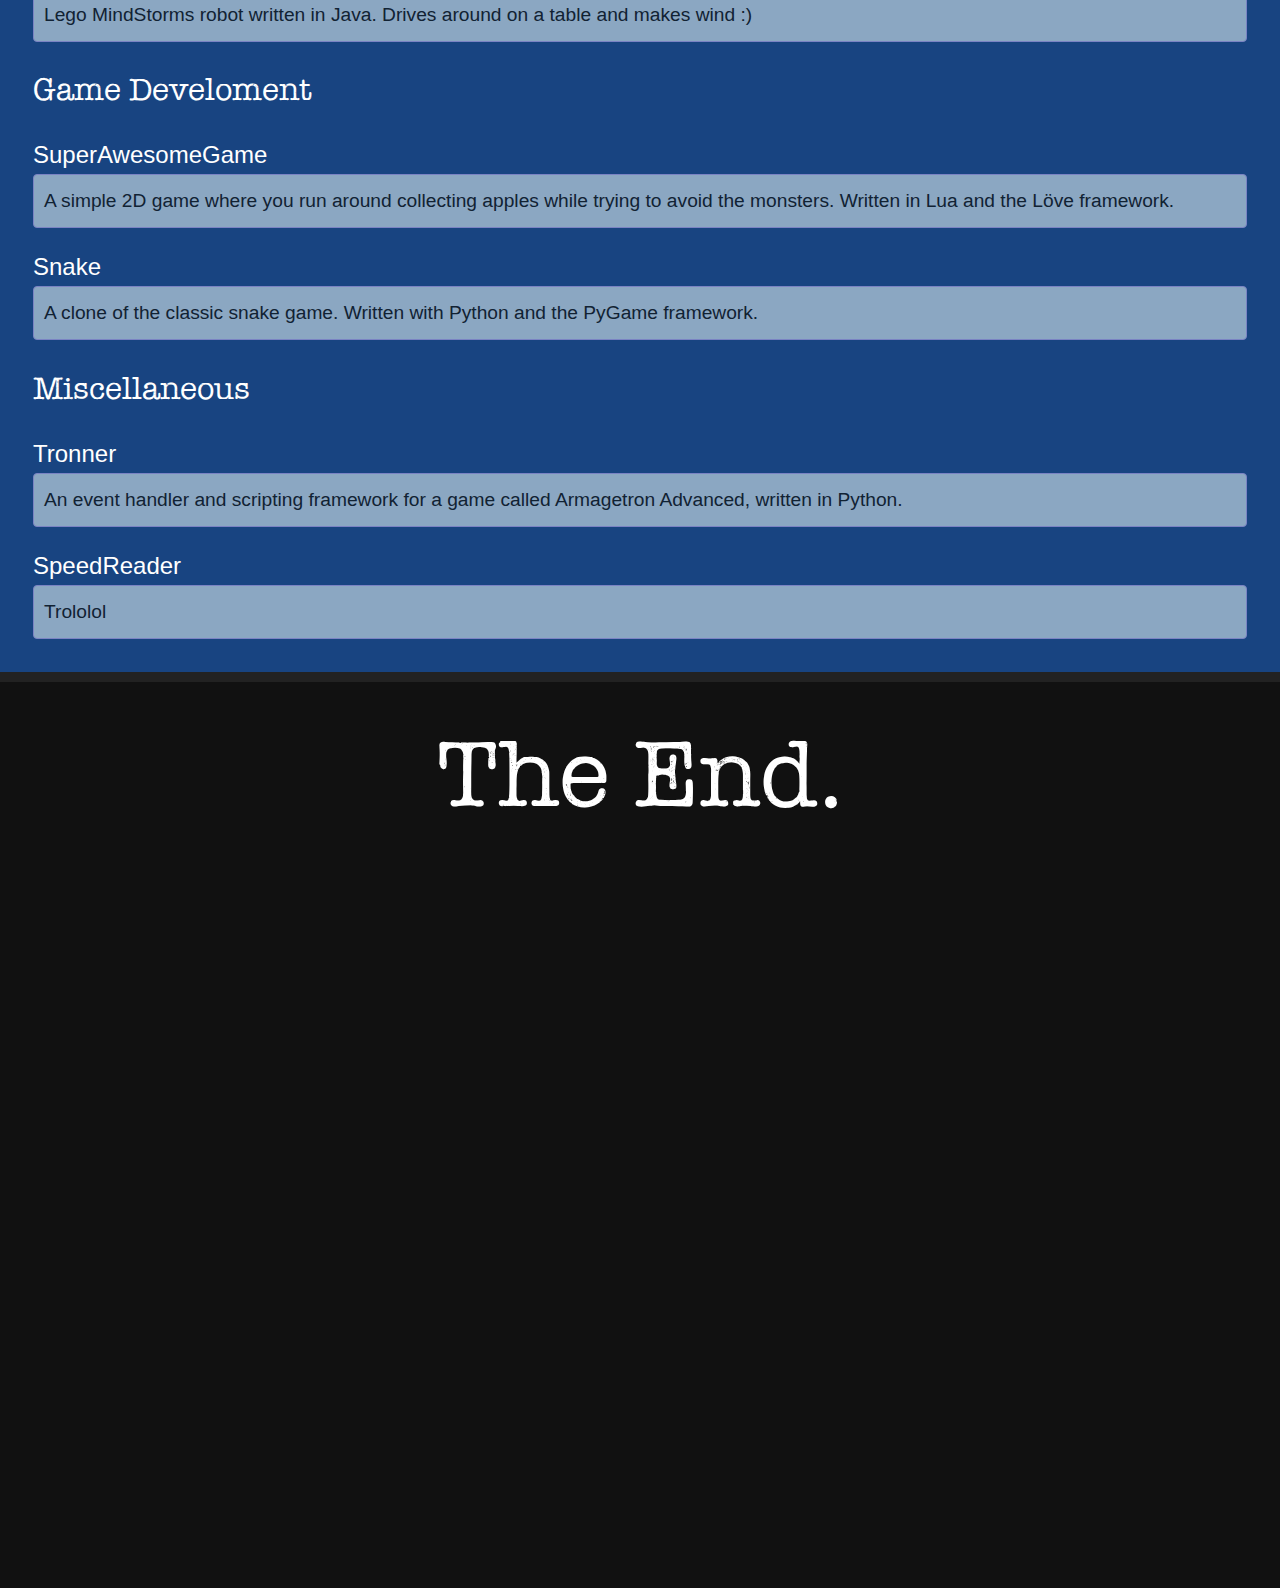
==== commit 3250d4df: "minor" ====
--- a/index.html
+++ b/index.html
@@ -76,7 +76,7 @@
         </table>
       </div>
       <div class="box">
-        <p>Hello, my name is Ilkka. I'm a sofware developer and programmer from Finland, and I currently live in Berlin. I'm looking for </p>
+        <p>Hello, my name is Ilkka. I'm a sofware developer and programmer from Finland, and I currently live in Berlin.</p>
       </div>
       <div class="clear"></div>
     </div>  
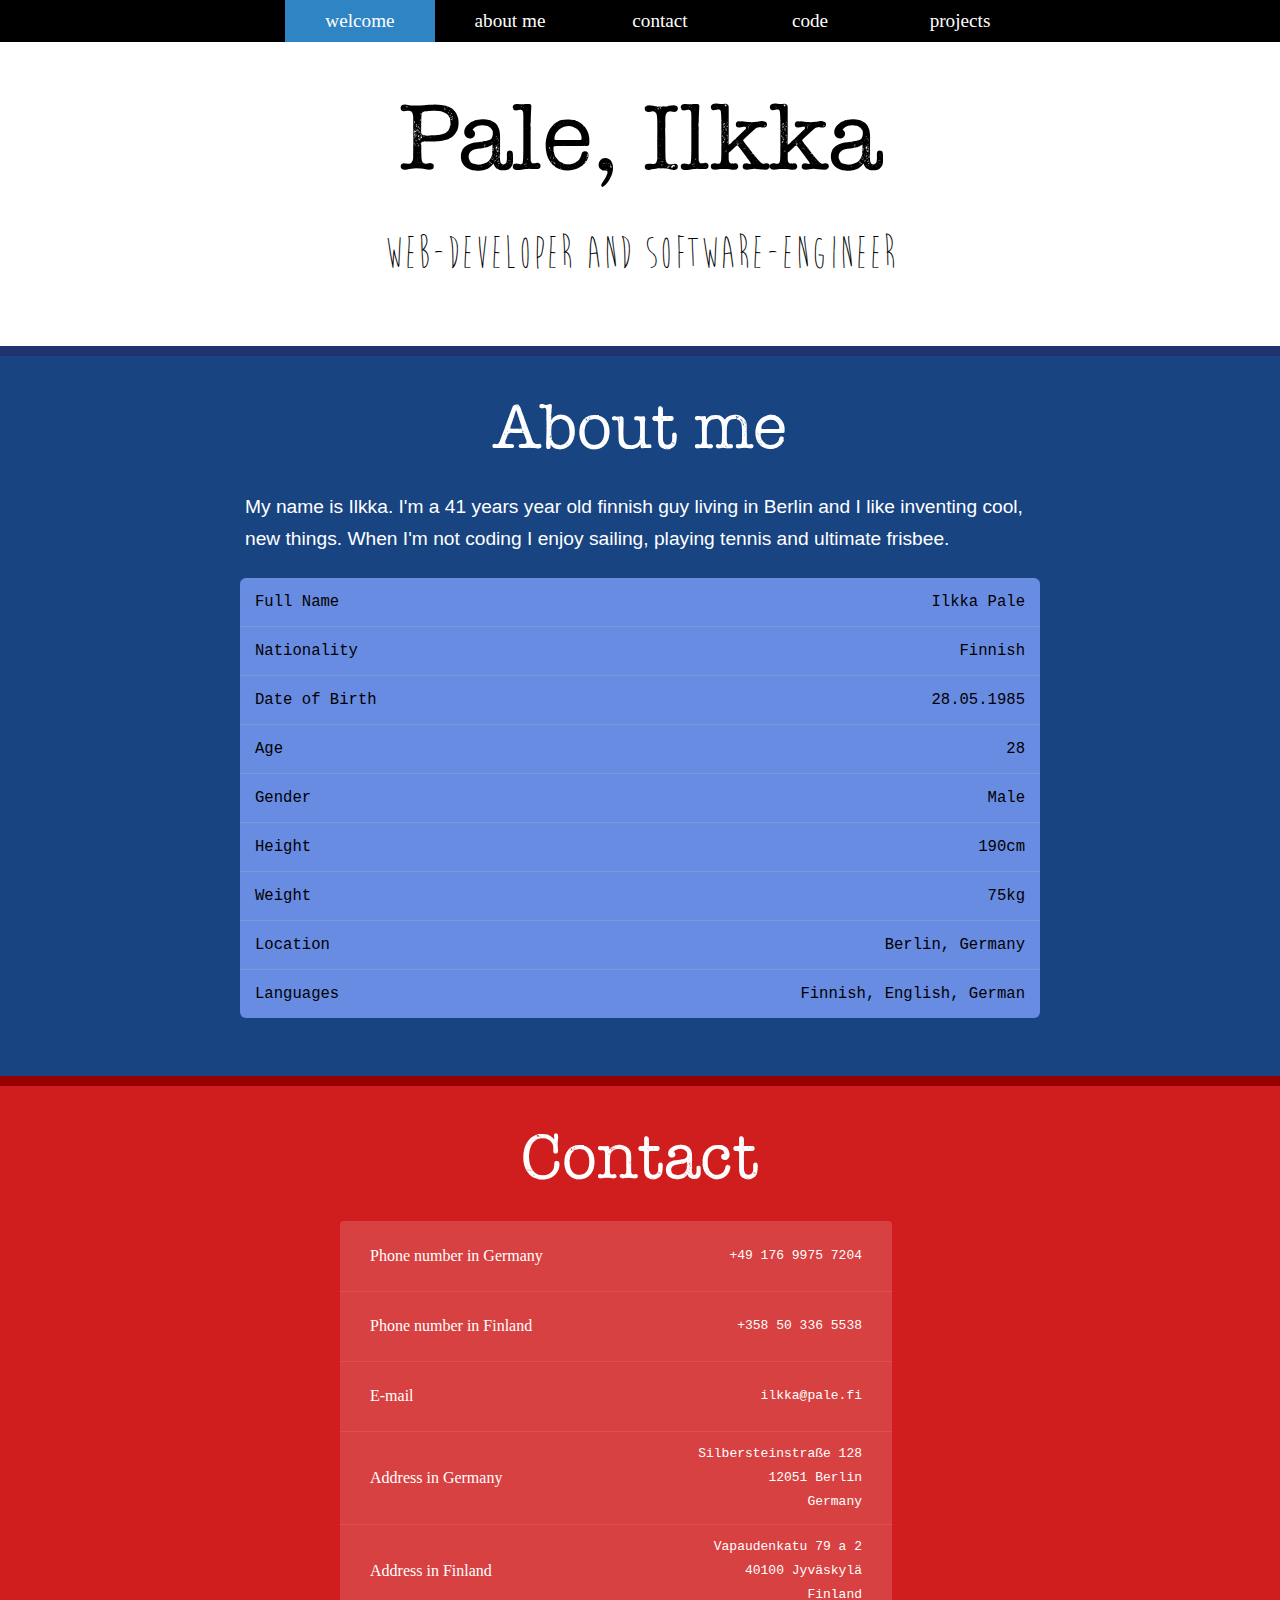
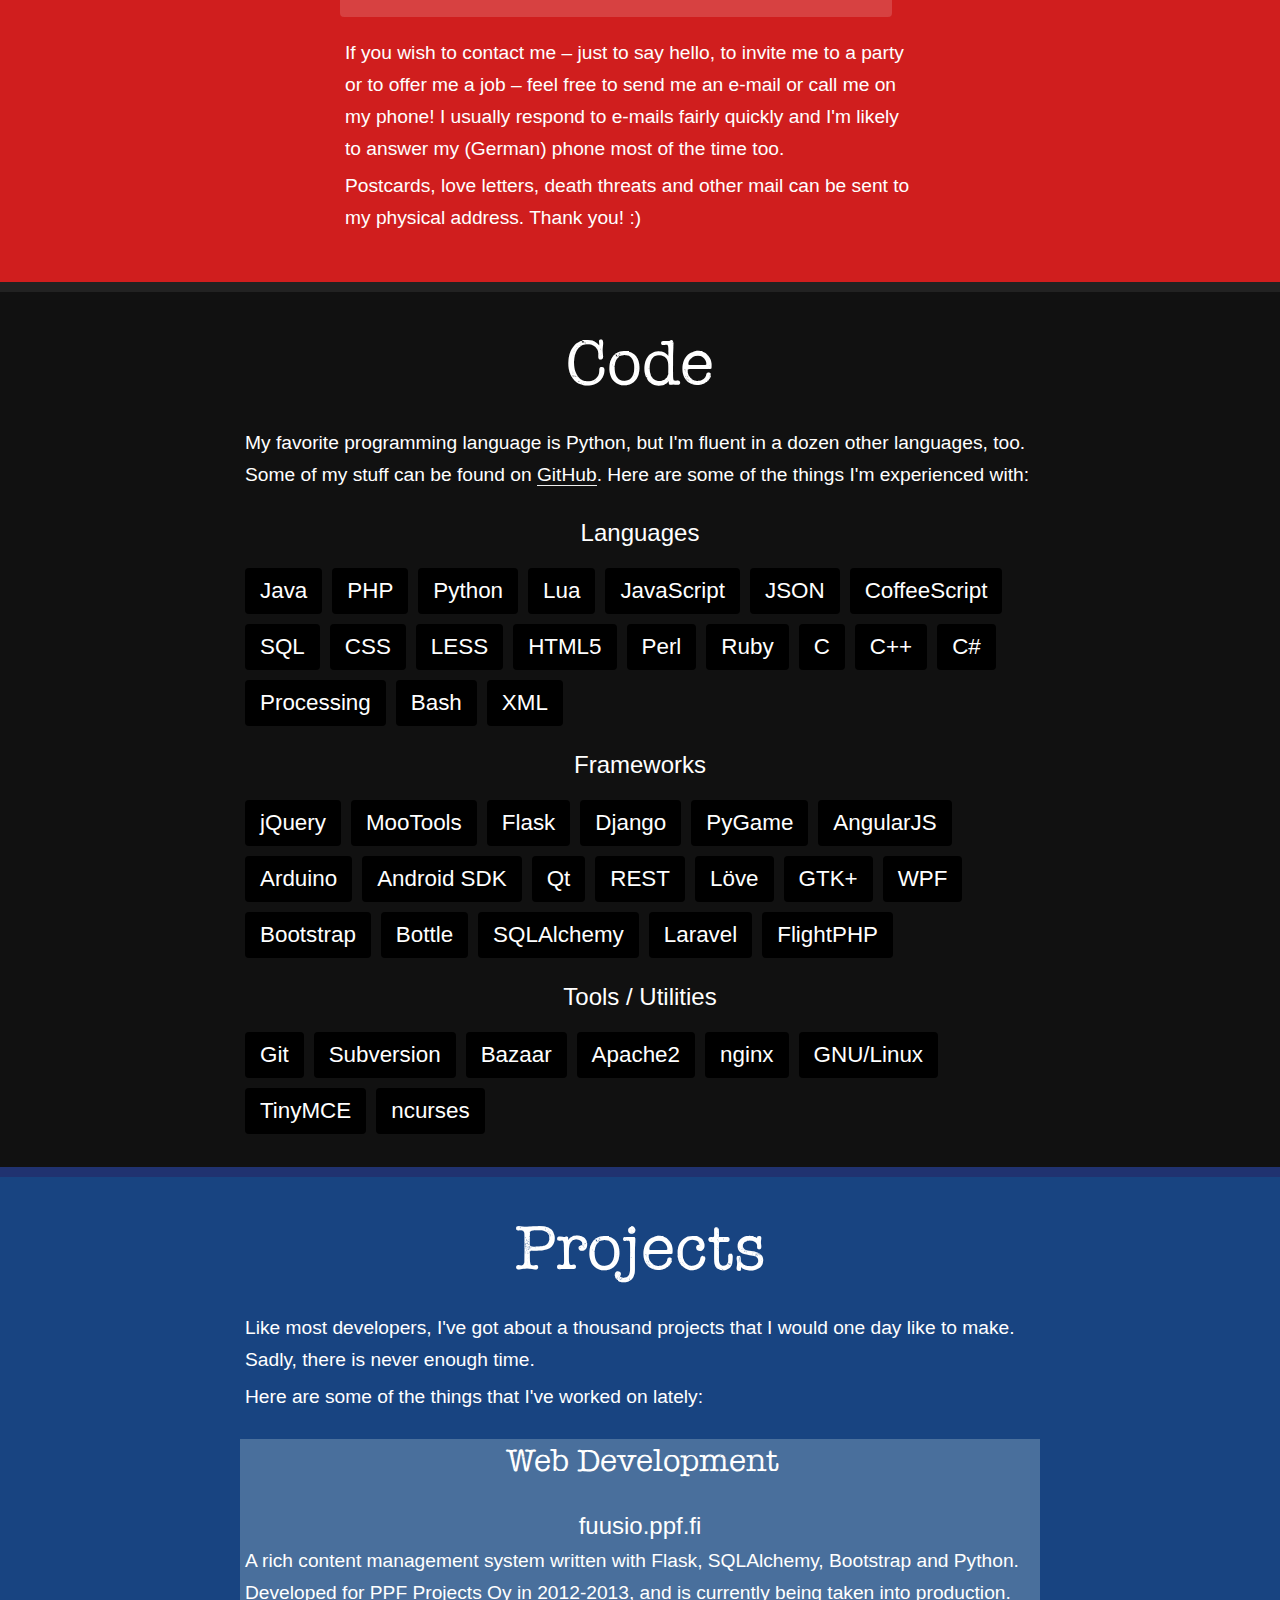
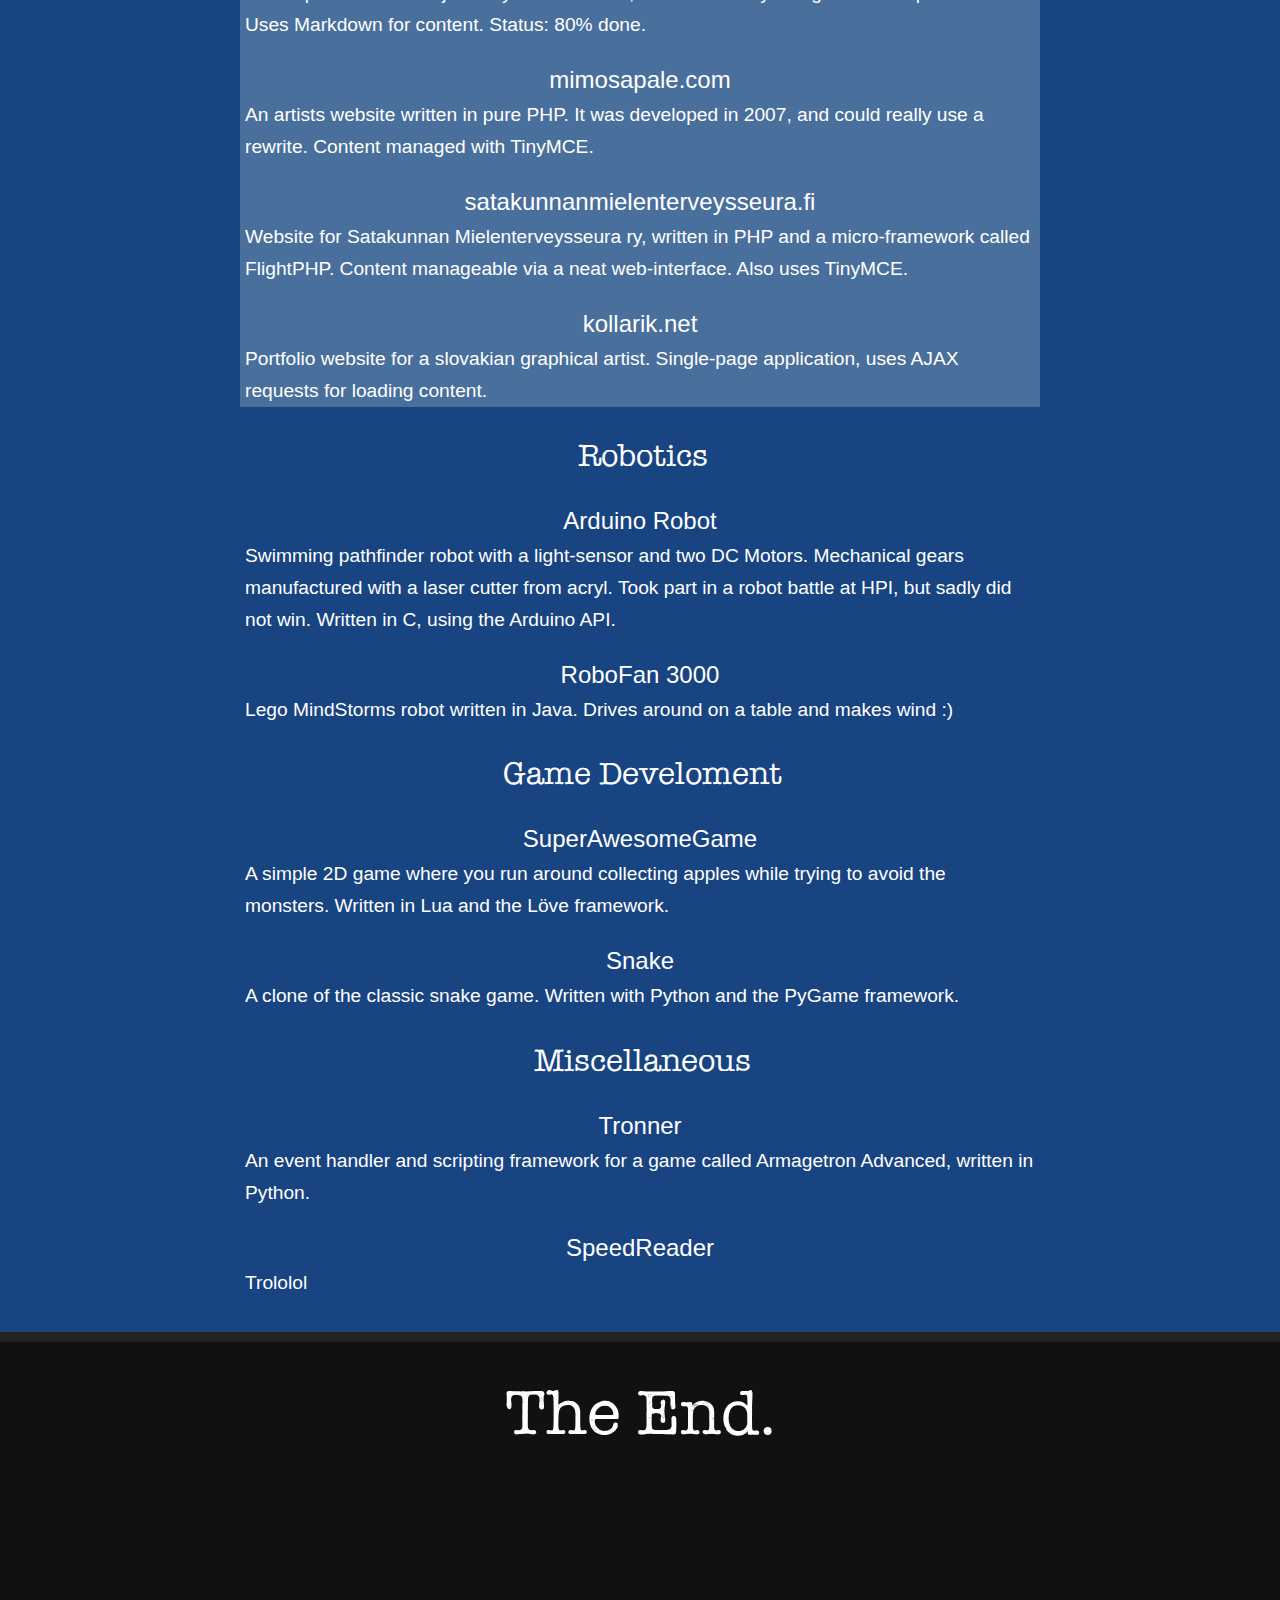
==== commit 427c0609: "made the style less comical" ====
--- a/index.html
+++ b/index.html
@@ -26,16 +26,16 @@
     </div>
     <div class="section white" id="welcome">
       <h1>Pale, Ilkka</h1>
-      <p class="center">
-        <img src="img/taskmode.jpg" alt="taskmode" style="width:500px" />  
+      <p class="brainflower center xxlarge">
+        web-developer and software-engineer
       </p>
-      <p class="brainflower center xxlarge">
-        clever solutions to interesting problems, since 1985.
-      </p>
+
     </div>
     <div class="section blue" id="about">
-      <h1><a href="#about">About(me);</a></h1>
-      <div class="box">
+      <h1><a href="#about">About me</a></h1>
+      <div class="wrap">
+        <p>My name is Ilkka. I'm a <span id="age">28</span> year old finnish guy living in Berlin and I like inventing cool, new things. When I'm not coding I enjoy sailing, playing tennis and ultimate frisbee.</p>
+        <br/>
         <table class="details">
           <tr>
             <td>Full Name</td>
@@ -51,7 +51,7 @@
           </tr>
           <tr>
             <td>Age</td>
-            <td id="age"></td>
+            <td id="age">28</td>
           </tr>
           <tr>
             <td>Gender</td>
@@ -74,9 +74,6 @@
             <td>Finnish, English, German</td>
           </tr>
         </table>
-      </div>
-      <div class="box">
-        <p>Hello, my name is Ilkka. I'm a sofware developer and programmer from Finland, and I currently live in Berlin.</p>
       </div>
       <div class="clear"></div>
     </div>  
@@ -107,9 +104,7 @@
         </table>
       </div>
       <div class="box">
-        <p class="white">If you wish to contact me – just to say hello, to invite me to a party or to offer me a job – feel free to send me an e-mail or call me on my phone! I usually respond to my e-mails very quickly and I'm likely to answer my (German) phone most of the time too.</p>
-        
-        <p class="white">You may also use this <a href="http://ilkka.pale.fi/contact">contact form</a> to send me a message, but remember to leave an e-mail address or something if you're expecting a response.</p>
+        <p class="white">If you wish to contact me – just to say hello, to invite me to a party or to offer me a job – feel free to send me an e-mail or call me on my phone! I usually respond to e-mails fairly quickly and I'm likely to answer my (German) phone most of the time too.</p>
         
         <p class="white">Postcards, love letters, death threats and other mail can be sent to my physical address. Thank you! :)</p>
 
@@ -118,10 +113,9 @@
     </div>
     <div class="section dark" id="code">
       <h1><a href="#code">Code</a></h1>
-      <div class="box">
-        <p>You can find some of my stuff on <a href="http://github.com/palei">GitHub</a> and <a href="http://bitbucket.com/~noob13">BitBucket</a>. Writing high-quality code is a real passion of mine, and I've used most modern, popular languages and programming frameworks that exist to date.</p>
-      </div>
-      <div class="box">
+      <div class="wrap">
+        <p>My favorite programming language is Python, but I'm fluent in a dozen other languages, too. Some of my stuff can be found on <a href="http://github.com/palei">GitHub</a>. Here are some of the things I'm experienced with:</p>
+        <br/>
         <h3 style="padding-top:0">Languages</h3>
         <ul class="skills">
           <li class="s5">Java</li>
@@ -152,7 +146,6 @@
           <li class="s5">Flask</li>
           <li class="s5">Django</li>
           <li class="s5">PyGame</li>
-          <li class="s5">Backbone.js</li>
           <li class="s5">AngularJS</li>
           <li class="s5">Arduino</li>
           <li class="s5">Android SDK</li>
@@ -186,37 +179,44 @@
     
     <div class="section blue" id="projects">
       <h1><a href="#projects">Projects</a></h1>
-      <h2>Web Development</h2>
-
-      <h3><a href="http://fuusio.ppf.fi">fuusio.ppf.fi</a></h3>
-      <p>A rich content management system written with Flask, SQLAlchemy, Bootstrap and Python. Developed for PPF Projects Oy in 2012-2013, and is currently being taken into production. Uses Markdown for content. Status: 80% done.</p>
-      <h3><a href="http://mimosapale.com">mimosapale.com</a></h3>
-      <p>An artists website written in pure PHP. It was developed in 2007, and could really use a rewrite. Content managed with TinyMCE.</p>
-      <h3><a href="http://satakunnanmielenterveysseura.fi">satakunnanmielenterveysseura.fi</a></h3>
-      <p>Website for Satakunnan Mielenterveysseura ry, written in PHP and a micro-framework called FlightPHP. Content manageable via a neat web-interface. Also uses TinyMCE.</p>
-      <h3><a href="http://kollarik.unk.me">kollarik.net</a></h3>
-      <p>Portfolio website for a slovakian graphical artist. Single-page application, uses AJAX requests for loading content.</p>
-
-      <h2>Robotics</h2>
-
-      <h3>Arduino Robot</h3>
-      <p>Swimming pathfinder robot with a light-sensor and two DC Motors. Mechanical gears manufactured with a laser cutter from acryl. Took part in a robot battle at HPI, but sadly did not win. Written in C, using the Arduino API.</p>
-      <h3>RoboFan 3000</h3>
-      <p>Lego MindStorms robot written in Java. Drives around on a table and makes wind :)</p>
-
-      <h2>Game Develoment</h2> 
-
-      <h3>SuperAwesomeGame</h3>
-      <p>A simple 2D game where you run around collecting apples while trying to avoid the monsters. Written in Lua and the Löve framework.</p>
-      <h3>Snake</h3>
-      <p>A clone of the classic snake game. Written with Python and the PyGame framework.</p>
-
-      <h2>Miscellaneous</h2>  
-
-      <h3>Tronner</h3>
-      <p>An event handler and scripting framework for a game called Armagetron Advanced, written in Python.</p>
-      <h3>SpeedReader</h3>
-      <p>Trololol</p>
+      <div class="wrap">
+        <p>Like most developers, I've got about a thousand projects that I would one day like to make. Sadly, there is never enough time.</p> 
+
+        <p>Here are some of the things that I've worked on lately:</p>
+
+        <div class="sub-section">
+        <h2>Web Development</h2>
+          <h3><a href="http://fuusio.ppf.fi">fuusio.ppf.fi</a></h3>
+          <p>A rich content management system written with Flask, SQLAlchemy, Bootstrap and Python. Developed for PPF Projects Oy in 2012-2013, and is currently being taken into production. Uses Markdown for content. Status: 80% done.</p>
+          <h3><a href="http://mimosapale.com">mimosapale.com</a></h3>
+          <p>An artists website written in pure PHP. It was developed in 2007, and could really use a rewrite. Content managed with TinyMCE.</p>
+          <h3><a href="http://satakunnanmielenterveysseura.fi">satakunnanmielenterveysseura.fi</a></h3>
+          <p>Website for Satakunnan Mielenterveysseura ry, written in PHP and a micro-framework called FlightPHP. Content manageable via a neat web-interface. Also uses TinyMCE.</p>
+          <h3><a href="http://kollarik.unk.me">kollarik.net</a></h3>
+          <p>Portfolio website for a slovakian graphical artist. Single-page application, uses AJAX requests for loading content.</p>
+        </div>
+
+        <h2>Robotics</h2>
+
+        <h3>Arduino Robot</h3>
+        <p>Swimming pathfinder robot with a light-sensor and two DC Motors. Mechanical gears manufactured with a laser cutter from acryl. Took part in a robot battle at HPI, but sadly did not win. Written in C, using the Arduino API.</p>
+        <h3>RoboFan 3000</h3>
+        <p>Lego MindStorms robot written in Java. Drives around on a table and makes wind :)</p>
+
+        <h2>Game Develoment</h2> 
+
+        <h3>SuperAwesomeGame</h3>
+        <p>A simple 2D game where you run around collecting apples while trying to avoid the monsters. Written in Lua and the Löve framework.</p>
+        <h3>Snake</h3>
+        <p>A clone of the classic snake game. Written with Python and the PyGame framework.</p>
+
+        <h2>Miscellaneous</h2>  
+
+        <h3>Tronner</h3>
+        <p>An event handler and scripting framework for a game called Armagetron Advanced, written in Python.</p>
+        <h3>SpeedReader</h3>
+        <p>Trololol</p>
+      </div>
     </div>
     <div class="section dark">
       <h1>The End.</h1>
--- a/css/style.css
+++ b/css/style.css
@@ -14,7 +14,7 @@
 .impactlabel { font-family: "impactlabel" }
 .royaldelight{ font-family: "royaldelight" }
 
-.xxlarge { font-size: 3em; padding:50px 0px 30px 0px; line-height: 60px }
+.xxlarge { font-size: 3em; padding:0px 0px 30px 0px; line-height: 60px }
 .xlarge  { font-size: 2.5em; }
 .large   { font-size: 1.8em; }
 
@@ -42,7 +42,8 @@
 }
 
 div#welcome h1 {
-  margin:45px 0px 30px 0px;
+  margin:45px 0px 20px 0px;
+  font-size: 6em;
 }
 
 div.nav {
@@ -68,14 +69,19 @@
   padding:10px 10px;
   text-decoration:none;
   text-align:center;
-  font-family:"lazysunday";
-  font-size:1.4em;
+  font-family:"Trebuchet MS";
+  font-size:1.2em;
   color:white;
   font-weight:normal;
 }
 
+div.wrap {
+  width: 800px;
+  margin: 0 auto 0 auto;
+}
+
 div.nav ul li a:hover, div.nav ul li.active {
-  background-color:#E22E2E;
+  background-color:#2F84C4;
 }
 
 div.white { 
@@ -124,7 +130,7 @@
 h1 {
   font-weight:normal;
   text-align:center;
-  font-size:6em;
+  font-size:4em;
   font-family:"linowrite";
   margin:0px 0px 20px 0px;
 }
@@ -135,10 +141,11 @@
   font-weight: normal;
   font-size:1.5em;
   padding-top:20px;
+  text-align: center;
 }
 
 p {
-  font-family:"Ubuntu", "Helvetica", sans-serif;
+  font-family: "Helvetica", sans-serif;
   font-size:1.2em;
   margin:5px;
   line-height:32px;
@@ -160,13 +167,13 @@
   background-color:#698CE3;
   color:black;
   padding:10px;
-  border-radius:7px;
-  width:90%;
+  width: 100%;
+  border-radius:6px;
   margin-bottom:30px;
 }
 
 table.details tr {
-  border-bottom:1px solid #83AEE7;
+  border-bottom:1px solid #739ED6;
 }
 
 table.details td {
@@ -259,15 +266,17 @@
 div#projects h2 {
   font-weight: normal;
   font-size:2em;
+  text-align: center;
   margin-left:5px;
   margin-bottom:10px;
   font-family:"linowrite";
 }
 
-div#projects p {
-  background-color:#8BA7C2;
-  border-radius:4px;
-  border:1px solid #7A83C3;
-  color:#123;
-  padding:10px;
+div#projects p {
+
+}
+
+div#projects div.sub-section {
+  background-color: #496F9C;
+  
 }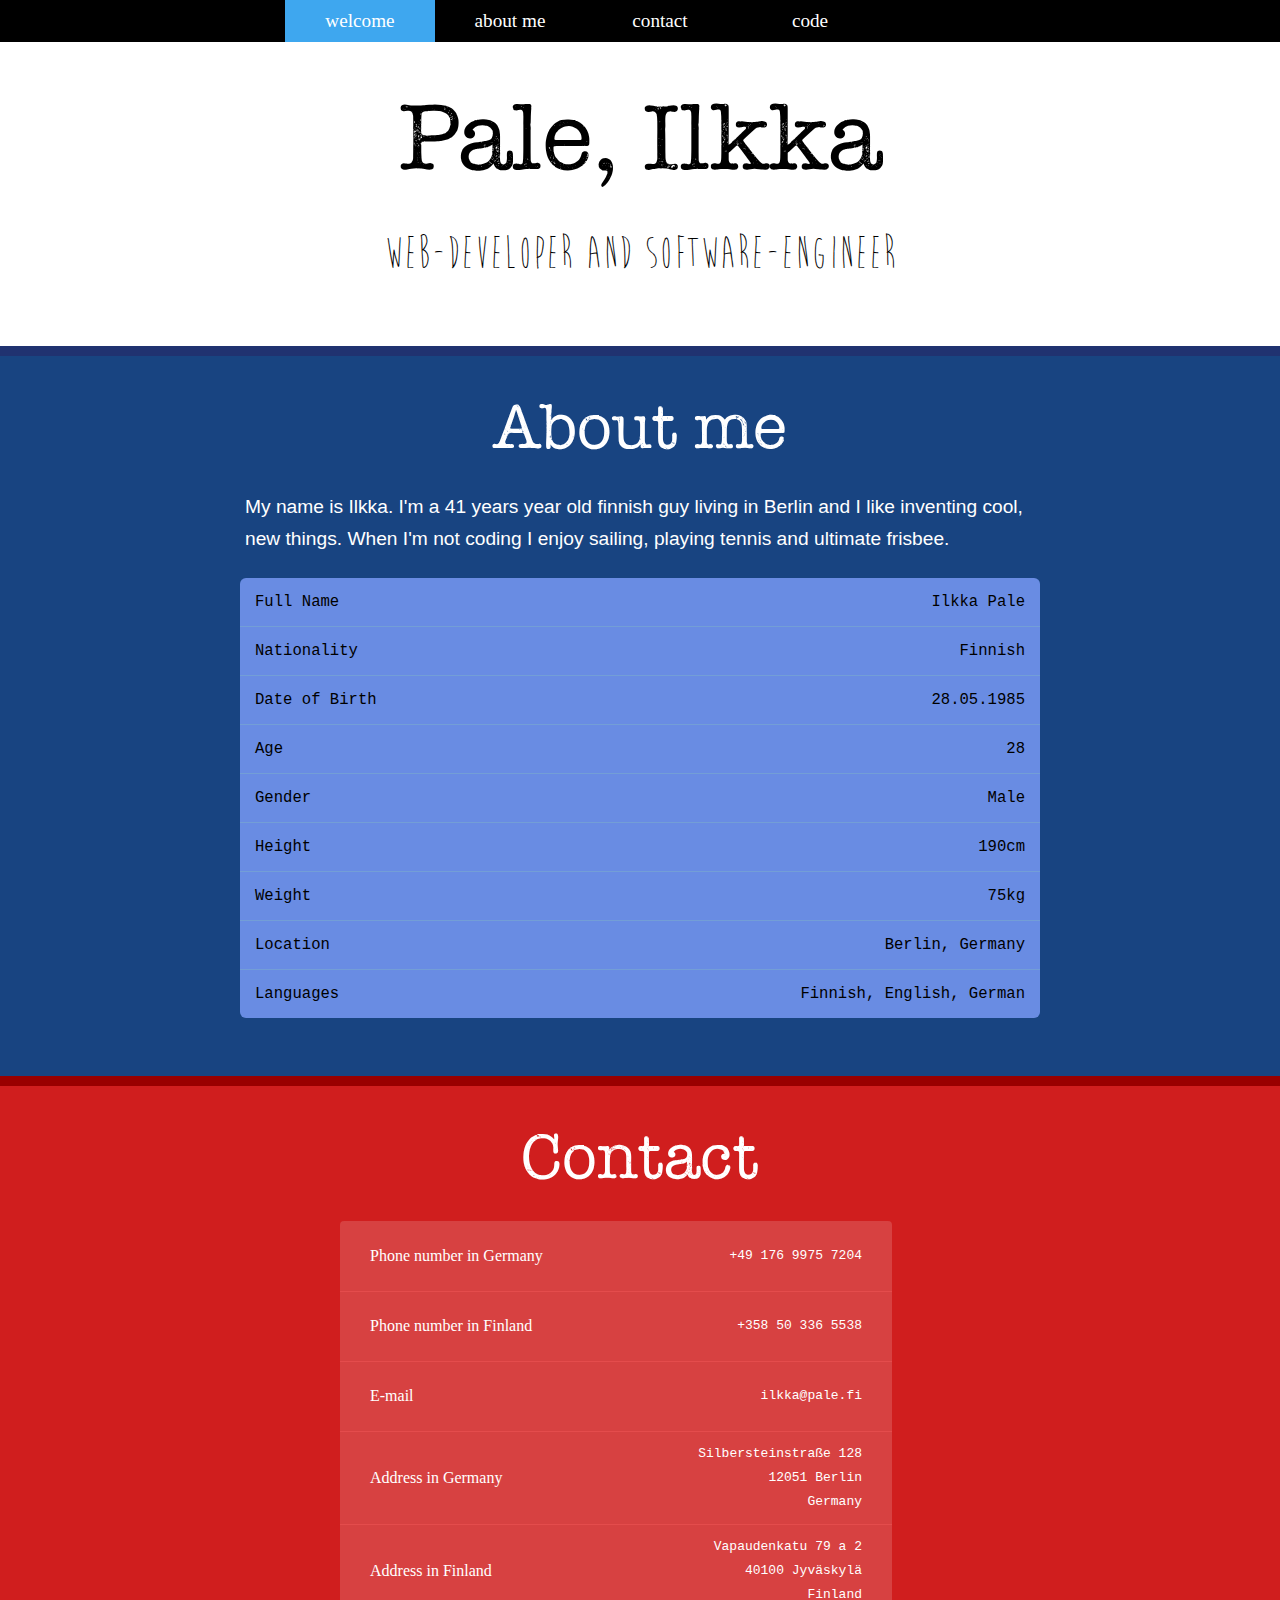
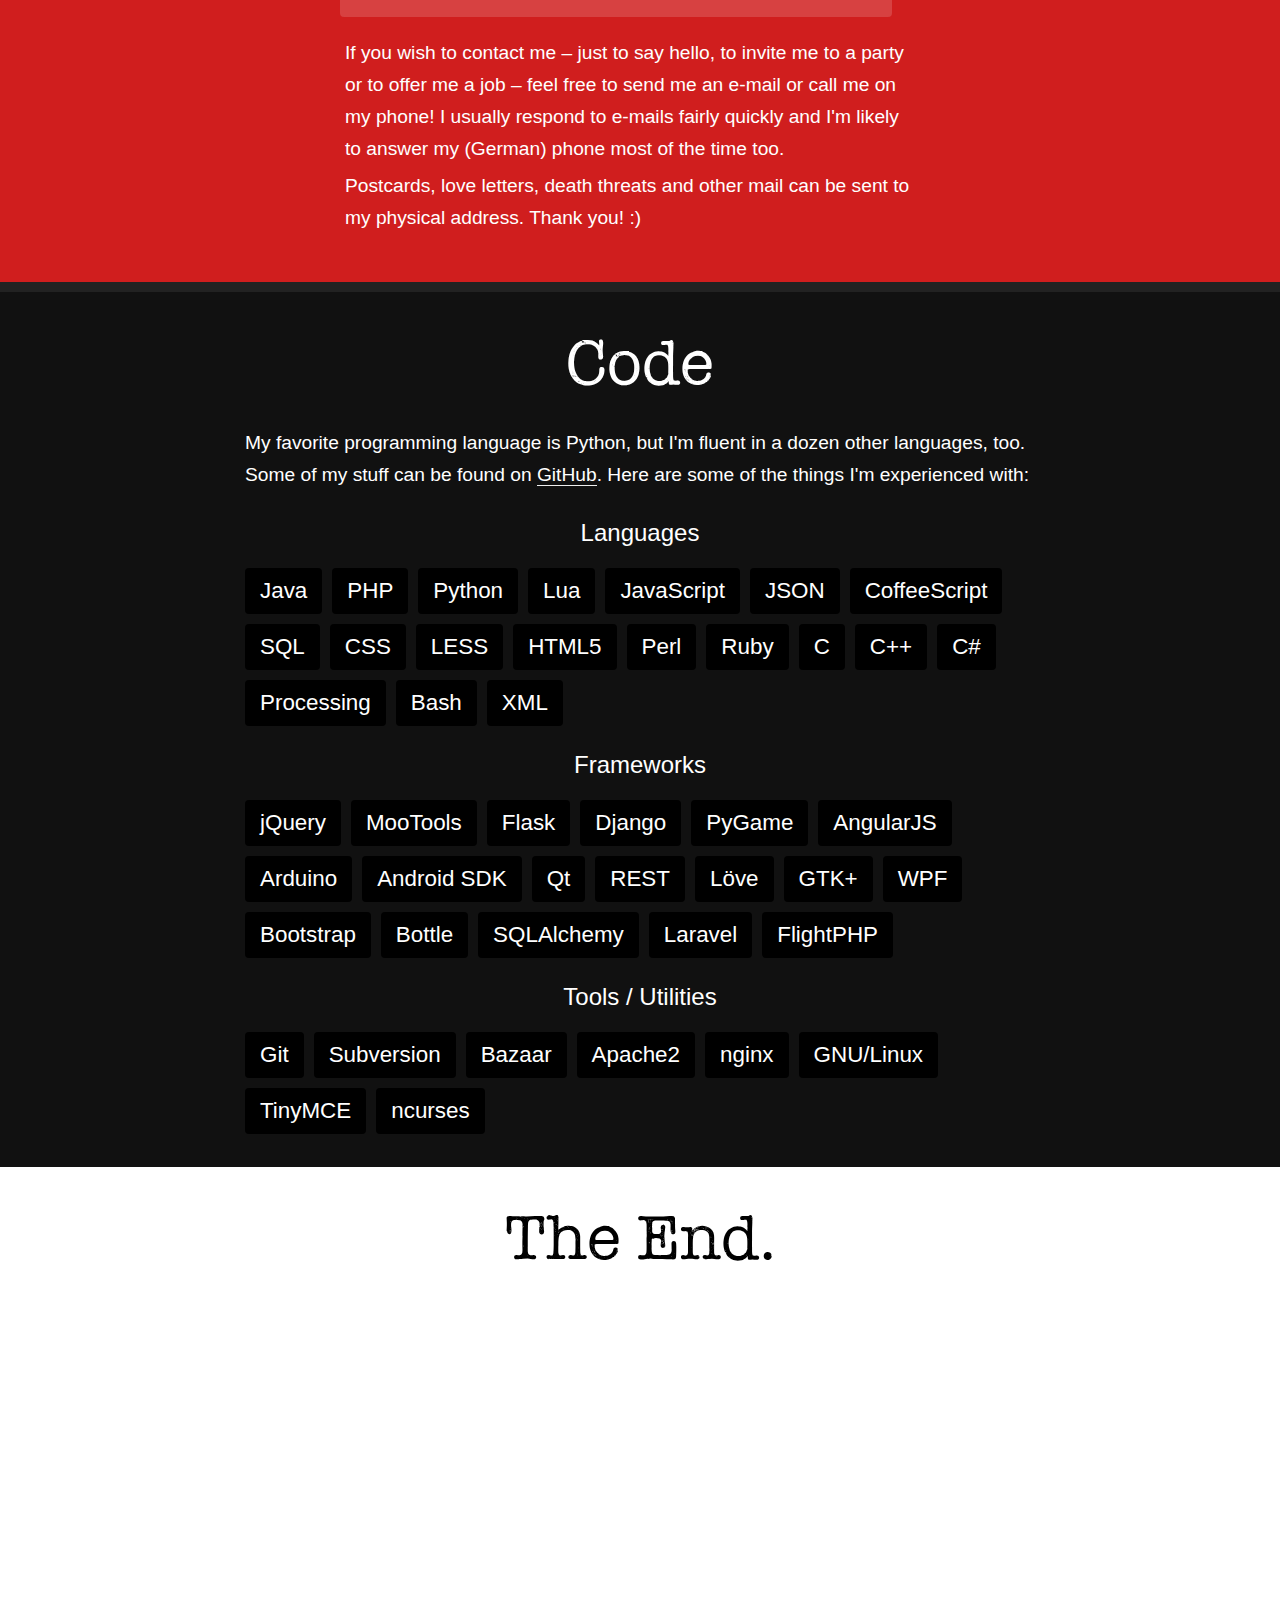
==== commit 35c1843f: "removed projects section for now" ====
--- a/index.html
+++ b/index.html
@@ -21,7 +21,7 @@
         <li><a href="#about">about me</a></li>
         <li><a href="#contact">contact</a></li>
         <li><a href="#code">code</a></li>
-        <li><a href="#projects">projects</a></li>
+        <!--<li><a href="#projects">projects</a></li>-->
       </ul>
     </div>
     <div class="section white" id="welcome">
@@ -176,7 +176,11 @@
       </div>
       <div class="clear"></div>
     </div>
-    
+    <!--
+
+    THIS PART IS COMMENTED OUT BECAUSE ITS NOT FINISHED. 
+    YOU SHOULD NOT BE READING THIS :P
+
     <div class="section blue" id="projects">
       <h1><a href="#projects">Projects</a></h1>
       <div class="wrap">
@@ -196,29 +200,41 @@
           <p>Portfolio website for a slovakian graphical artist. Single-page application, uses AJAX requests for loading content.</p>
         </div>
 
-        <h2>Robotics</h2>
-
-        <h3>Arduino Robot</h3>
-        <p>Swimming pathfinder robot with a light-sensor and two DC Motors. Mechanical gears manufactured with a laser cutter from acryl. Took part in a robot battle at HPI, but sadly did not win. Written in C, using the Arduino API.</p>
-        <h3>RoboFan 3000</h3>
-        <p>Lego MindStorms robot written in Java. Drives around on a table and makes wind :)</p>
-
-        <h2>Game Develoment</h2> 
-
-        <h3>SuperAwesomeGame</h3>
-        <p>A simple 2D game where you run around collecting apples while trying to avoid the monsters. Written in Lua and the Löve framework.</p>
-        <h3>Snake</h3>
-        <p>A clone of the classic snake game. Written with Python and the PyGame framework.</p>
-
-        <h2>Miscellaneous</h2>  
-
-        <h3>Tronner</h3>
-        <p>An event handler and scripting framework for a game called Armagetron Advanced, written in Python.</p>
-        <h3>SpeedReader</h3>
-        <p>Trololol</p>
-      </div>
-    </div>
-    <div class="section dark">
+        <div class="sub-section">
+
+          <h2>Robotics</h2>
+
+          <h3>Arduino Robot</h3>
+          <p>Swimming pathfinder robot with a light-sensor and two DC Motors. Mechanical gears manufactured with a laser cutter from acryl. Took part in a robot battle at HPI, but sadly did not win. Written in C, using the Arduino API.</p>
+          <h3>RoboFan 3000</h3>
+          <p>Lego MindStorms robot written in Java. Drives around on a table and makes wind :)</p>
+
+        </div>
+
+        <div class="sub-section">
+
+          <h2>Game Develoment</h2> 
+
+          <h3>SuperAwesomeGame</h3>
+          <p>A simple 2D game where you run around collecting apples while trying to avoid the monsters. Written in Lua and the Löve framework.</p>
+          <h3>Snake</h3>
+          <p>A clone of the classic snake game. Written with Python and the PyGame framework.</p>
+
+        </div>
+        
+        <div class="sub-section">
+          
+          <h2>Miscellaneous</h2>  
+
+          <h3>Tronner</h3>
+          <p>An event handler and scripting framework for a game called Armagetron Advanced, written in Python.</p>
+          <h3>SpeedReader</h3>
+          <p>Trololol</p>
+        </div>
+      </div>
+    </div>
+    -->
+    <div class="section white">
       <h1>The End.</h1>
       <div style="height:700px"></div>
     </div>
--- a/css/style.css
+++ b/css/style.css
@@ -61,7 +61,7 @@
 
 div.nav ul li {
   float:left;
-  width:200px;
+  width:250px;
 }
 
 div.nav ul li a {
@@ -81,7 +81,7 @@
 }
 
 div.nav ul li a:hover, div.nav ul li.active {
-  background-color:#2F84C4;
+  background-color:#3EA7EF;
 }
 
 div.white { 
@@ -277,6 +277,18 @@
 }
 
 div#projects div.sub-section {
-  background-color: #496F9C;
-  
+  background-color: #111;
+  padding:10px;
+  border-radius: 5px;
+  margin-top: 16px; 
+}
+
+div#projects div.sub-section h3 {
+  text-align: left;
+  font-size: 1em;
+}
+
+div#projects div.sub-section p {
+  font-size: 1em;
+  background-color: #111;
 }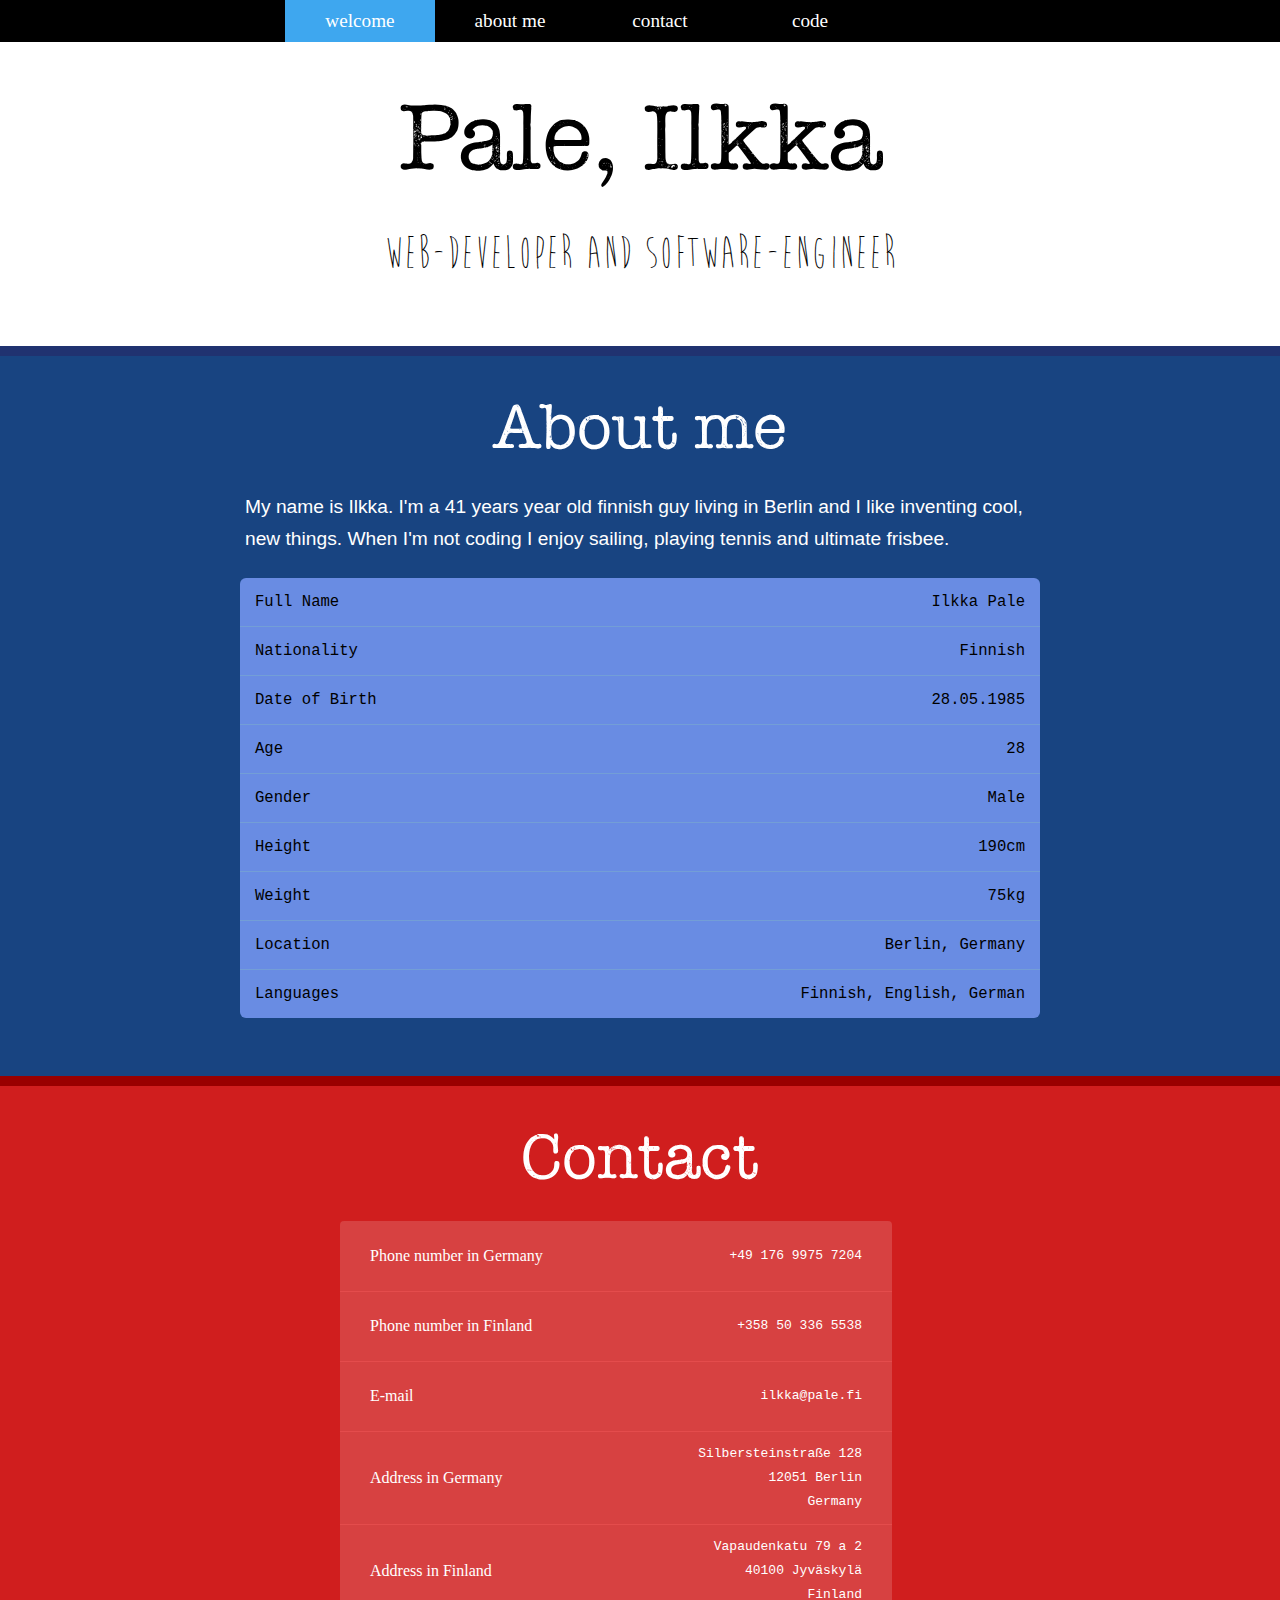
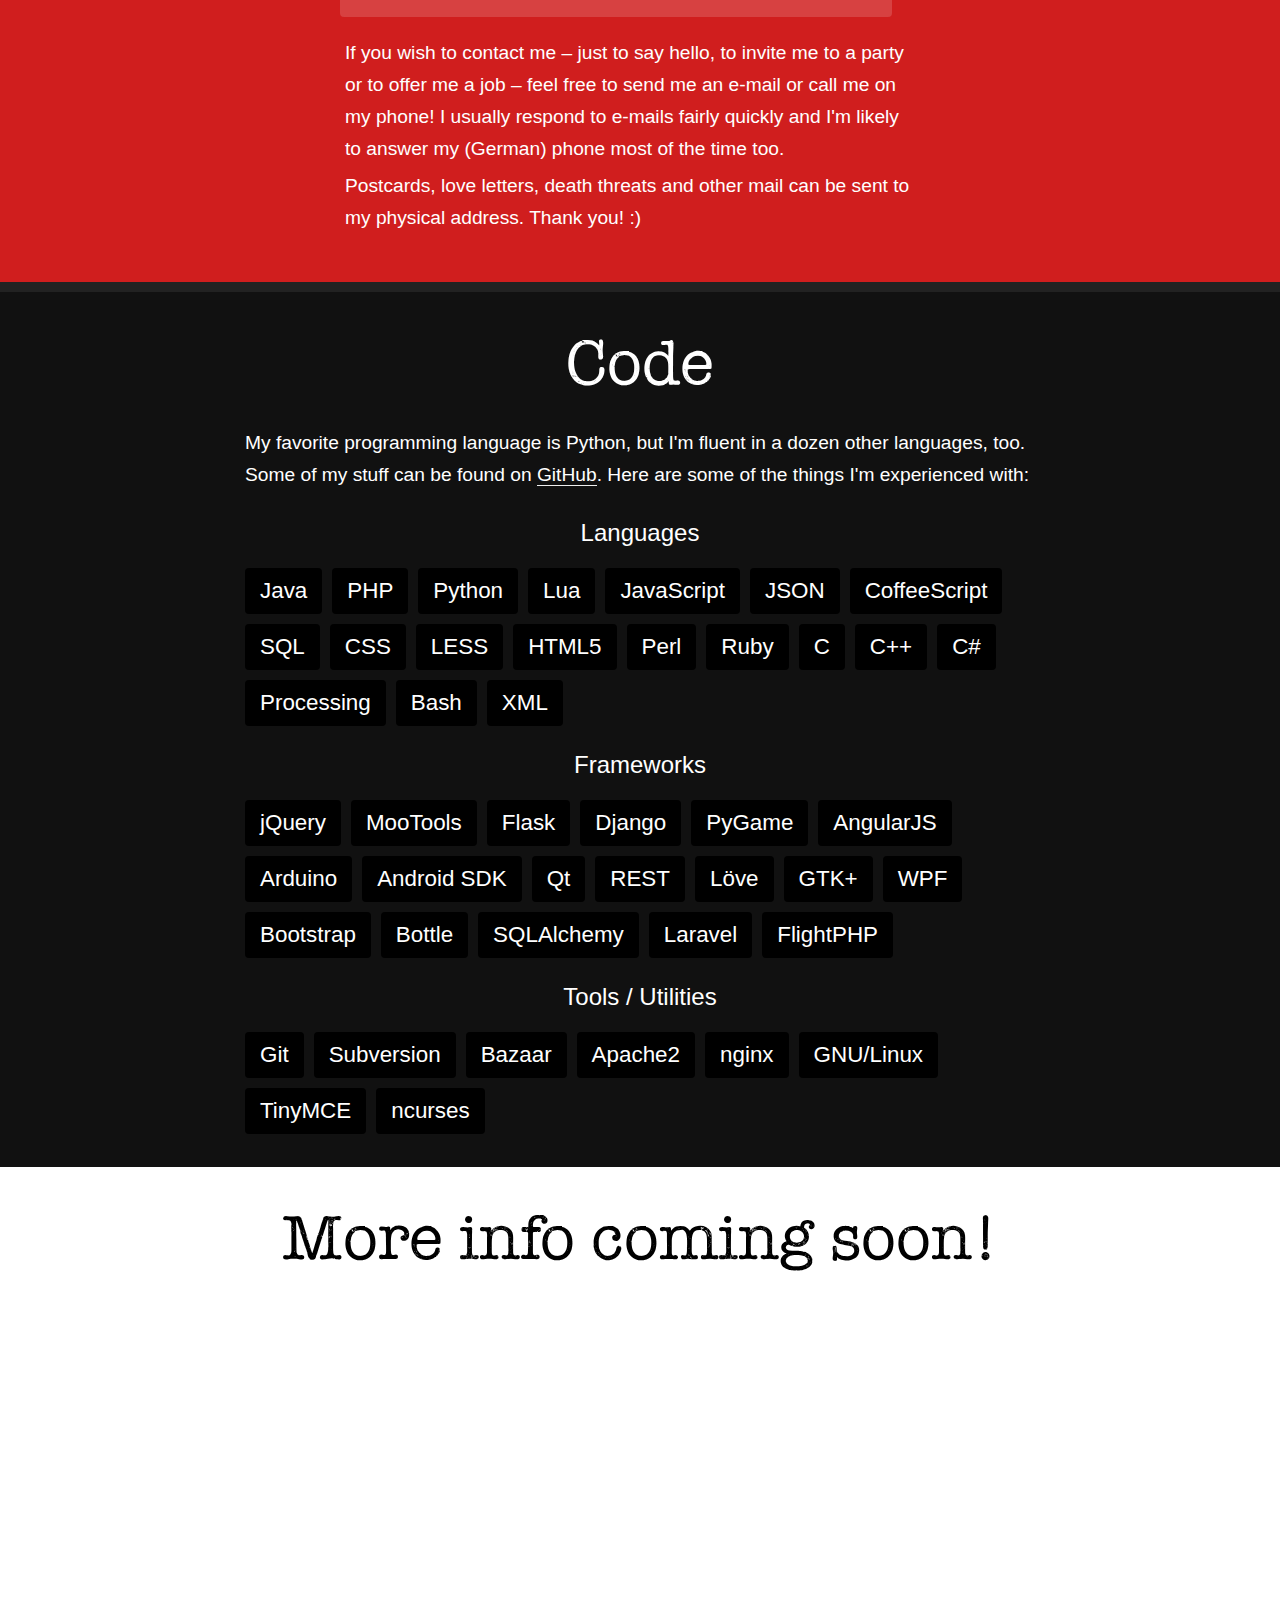
==== commit bba5cd36: "updated cv" ====
--- a/index.html
+++ b/index.html
@@ -235,7 +235,7 @@
     </div>
     -->
     <div class="section white">
-      <h1>The End.</h1>
+      <h1>More info coming soon!</h1>
       <div style="height:700px"></div>
     </div>
   </body>
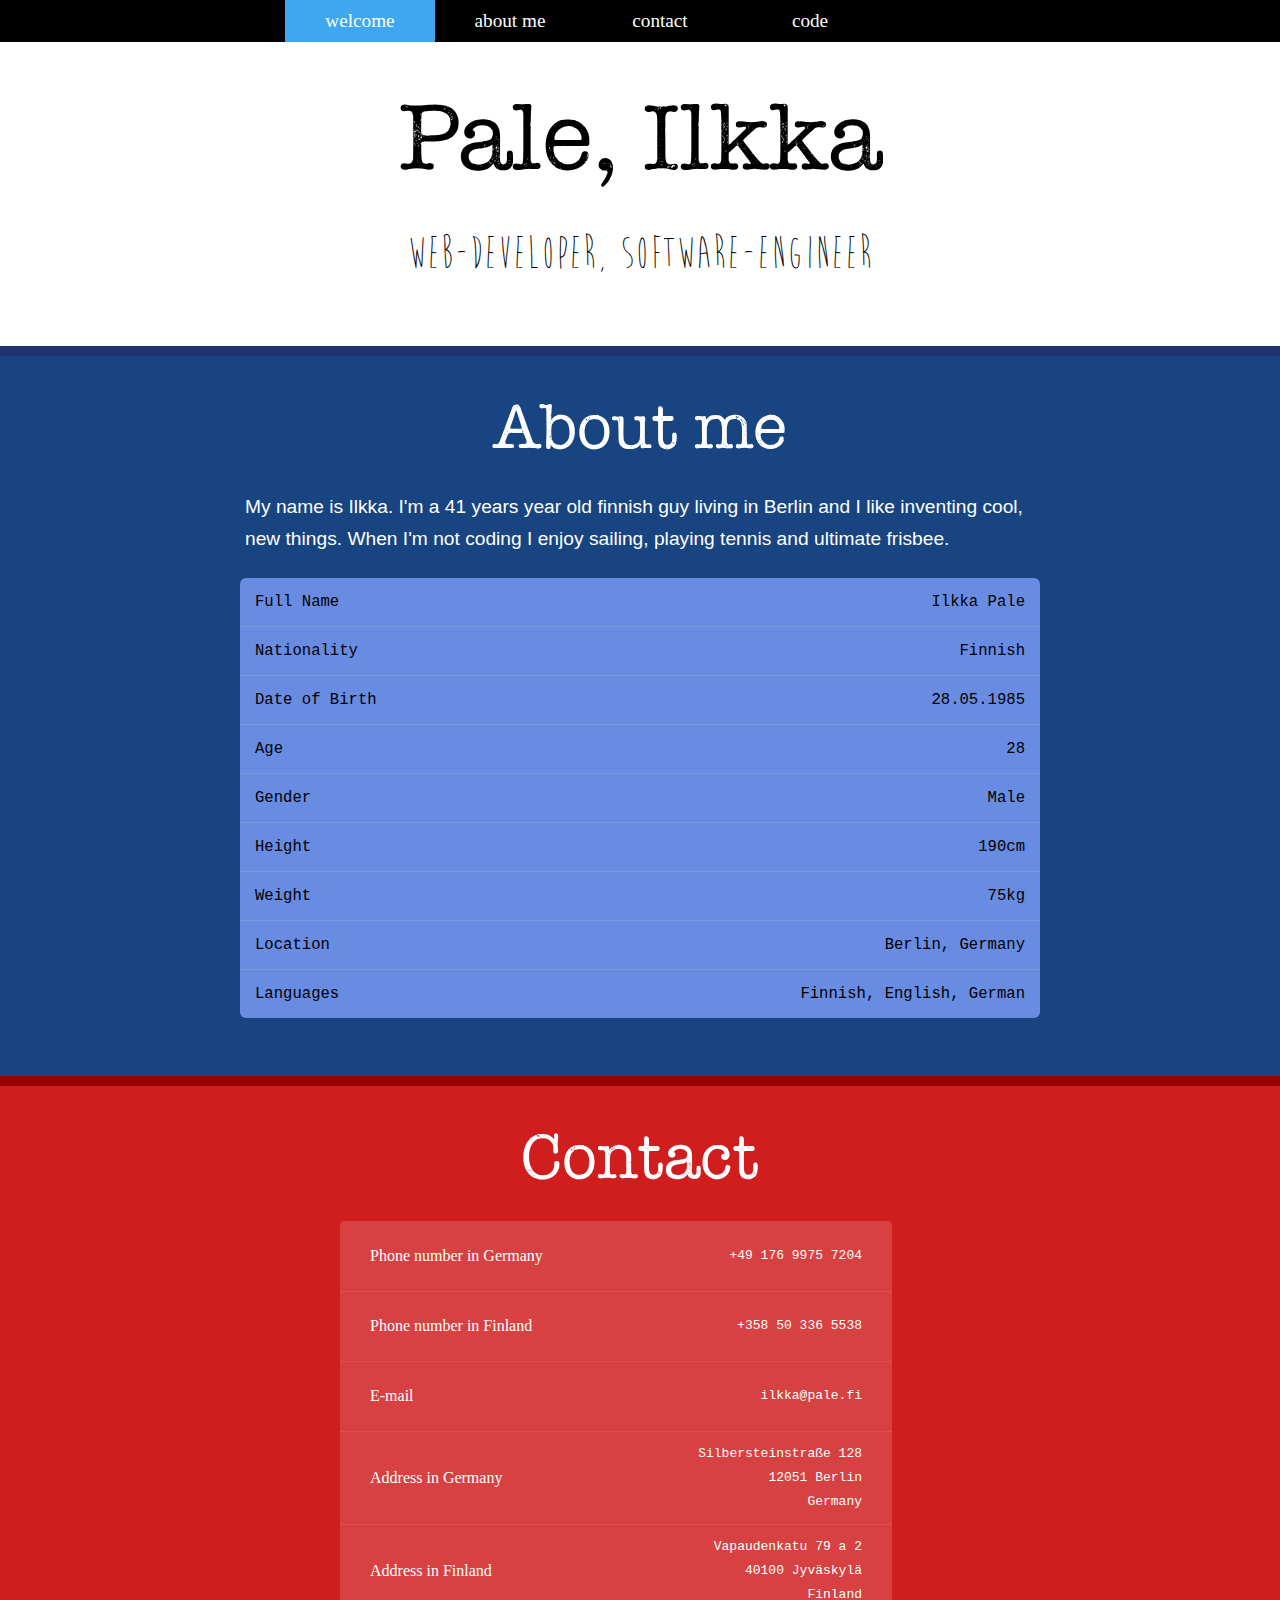
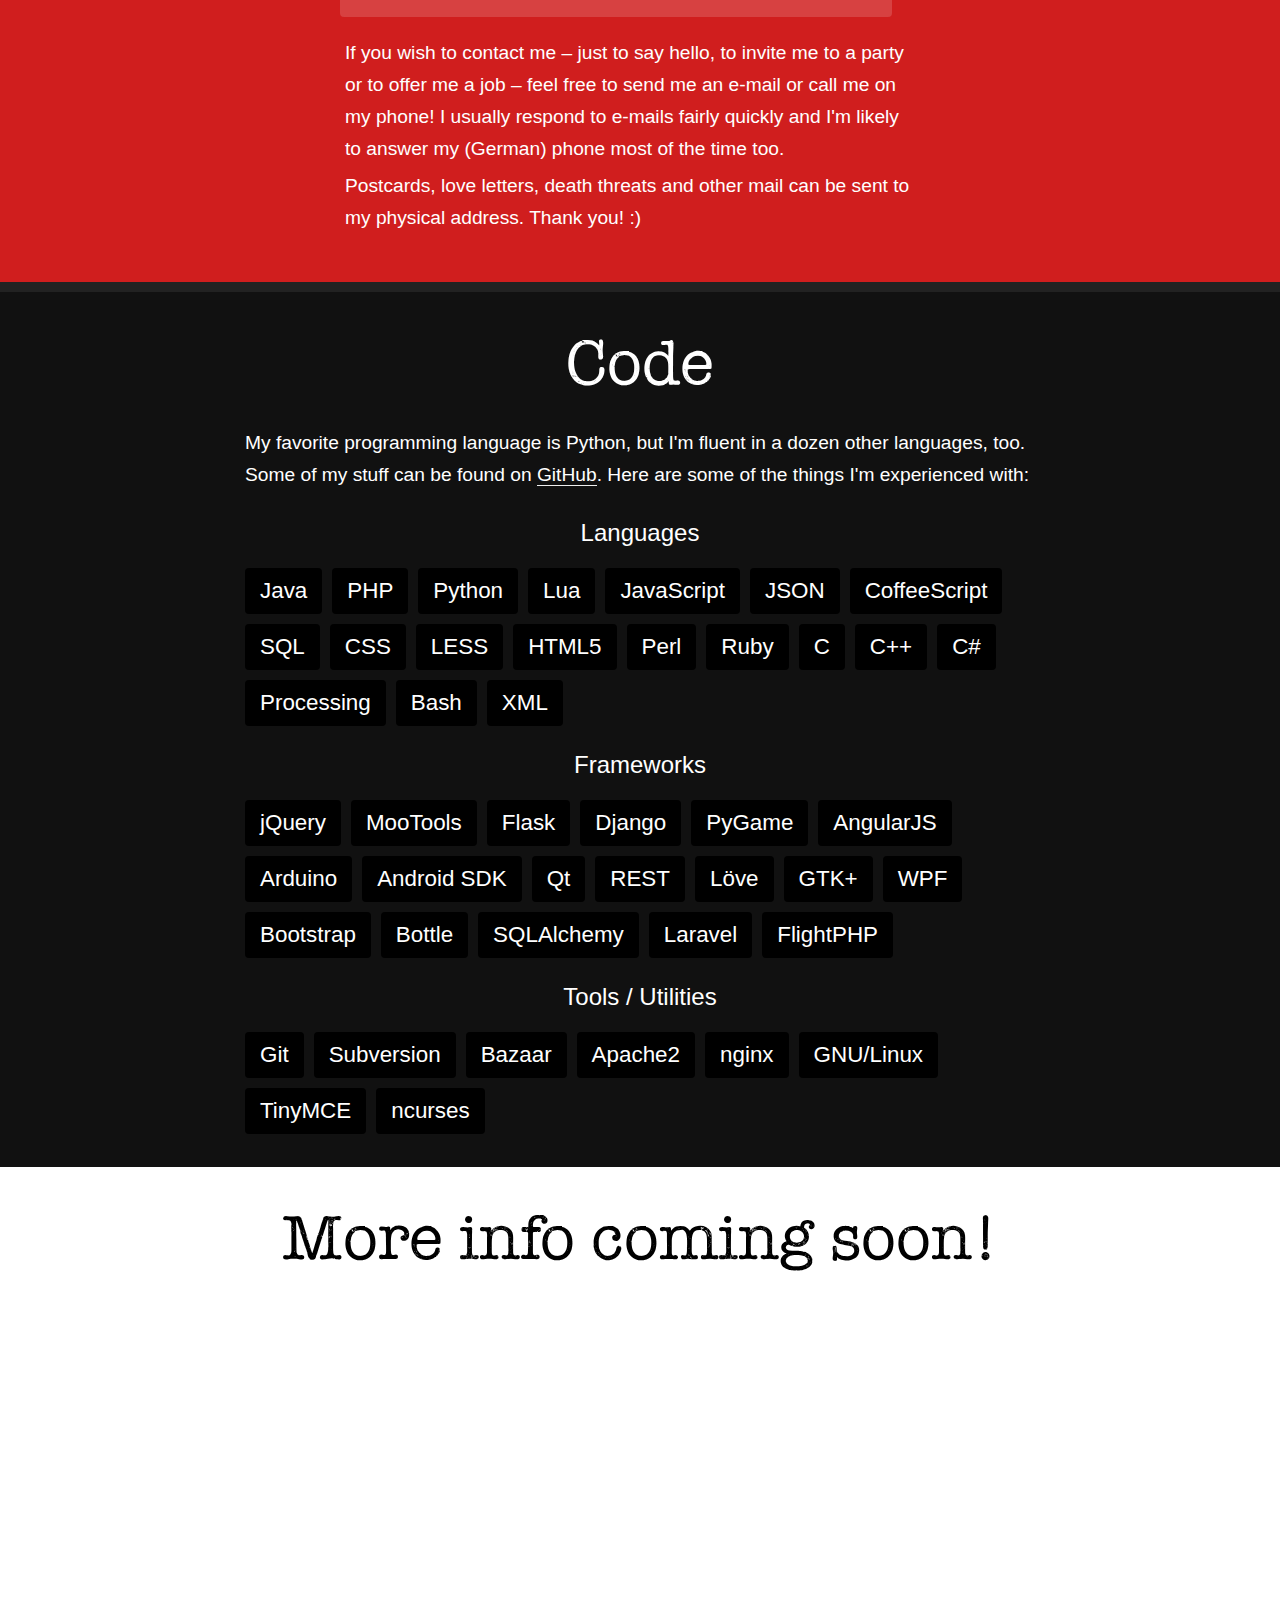
==== commit ae2d3910: "tiny change" ====
--- a/index.html
+++ b/index.html
@@ -27,7 +27,7 @@
     <div class="section white" id="welcome">
       <h1>Pale, Ilkka</h1>
       <p class="brainflower center xxlarge">
-        web-developer and software-engineer
+        web-developer, software-engineer
       </p>
 
     </div>
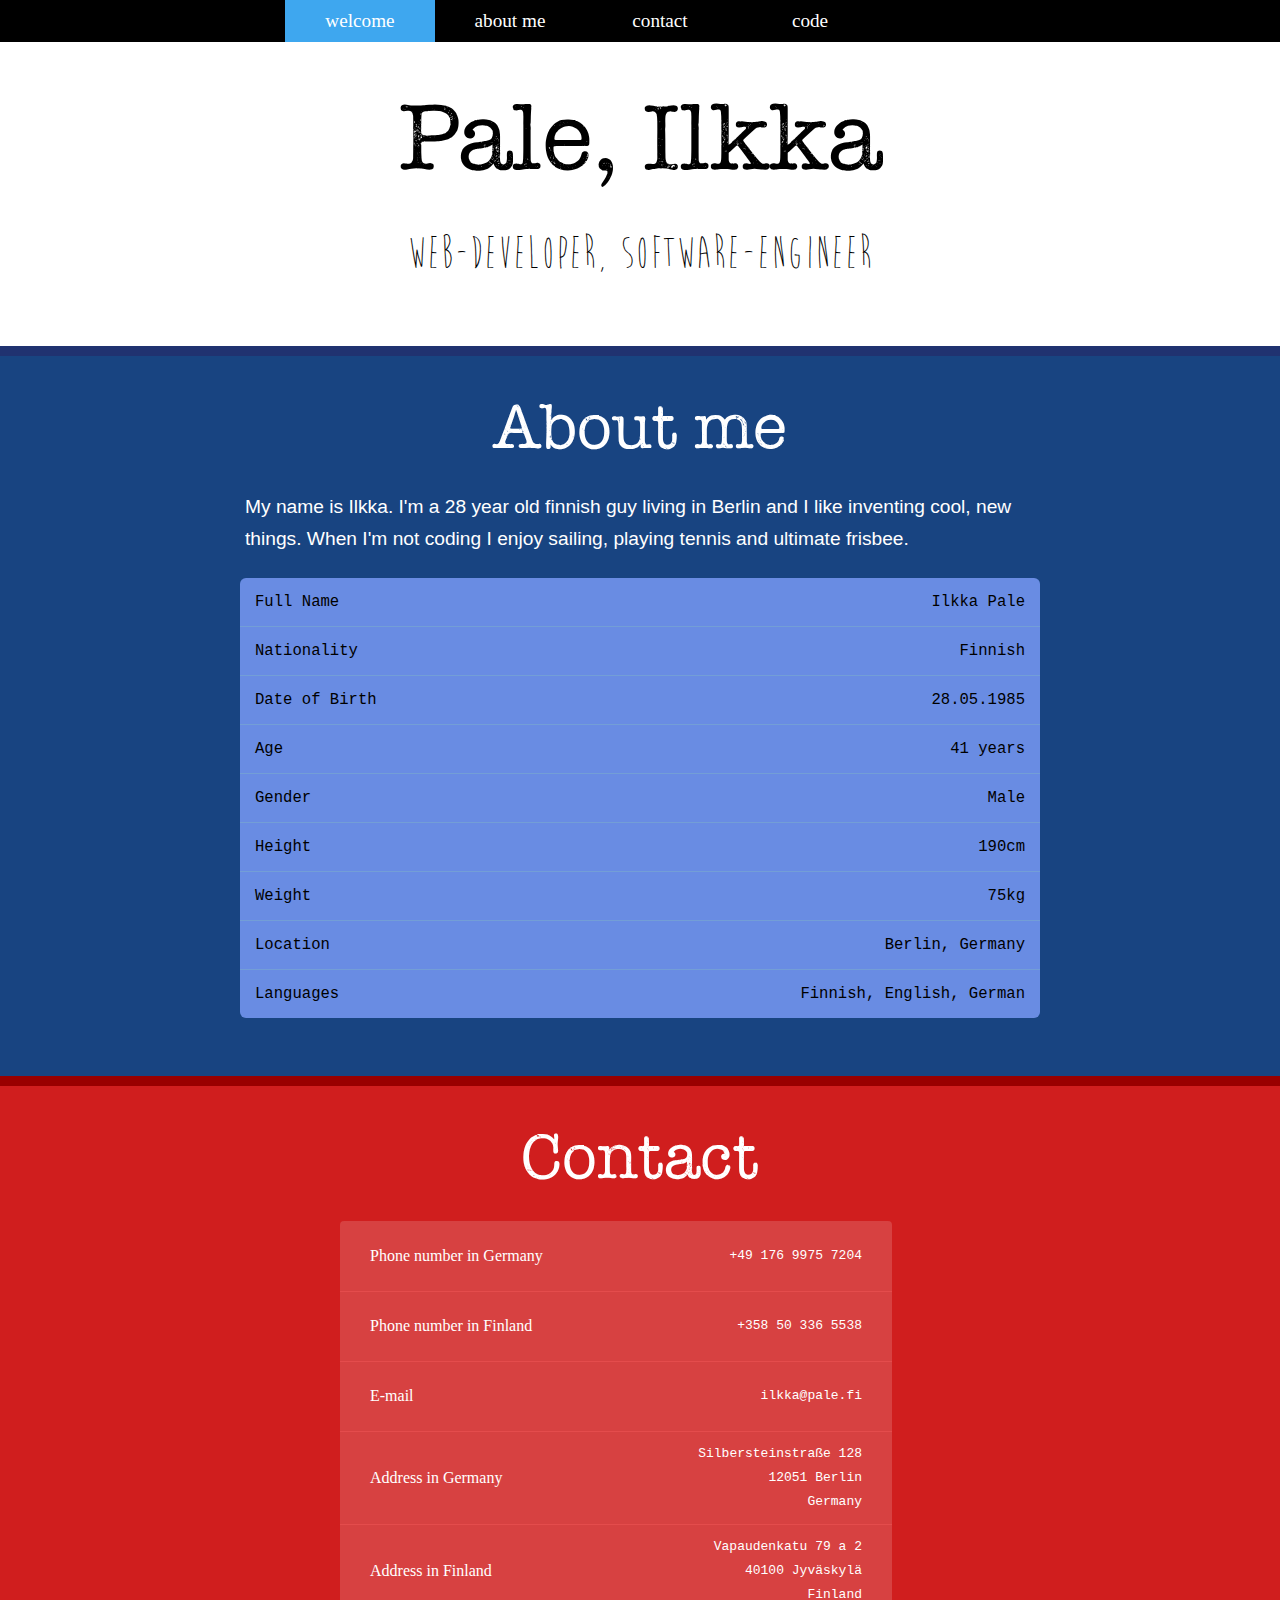
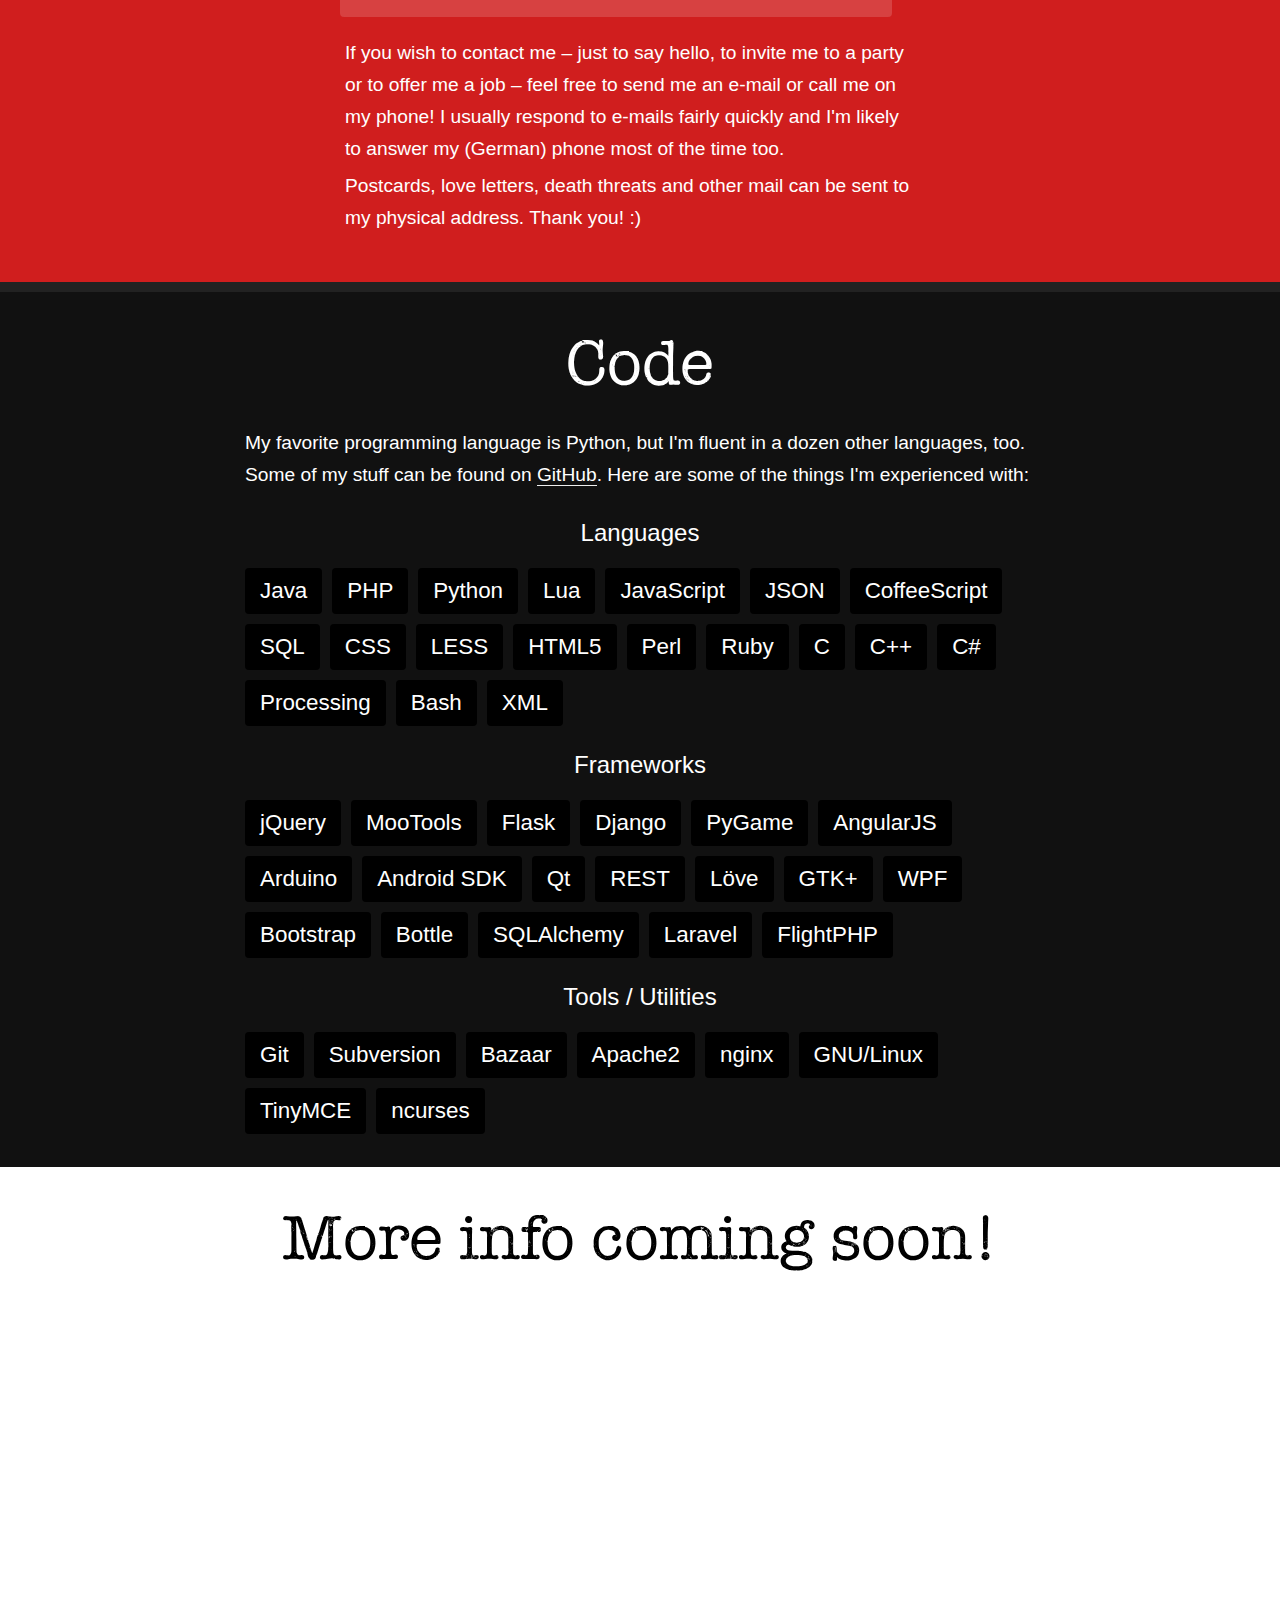
==== commit c0d7c92b: "fix age; moment somehow miscalculates it; will figure out later" ====
--- a/index.html
+++ b/index.html
@@ -34,7 +34,7 @@
     <div class="section blue" id="about">
       <h1><a href="#about">About me</a></h1>
       <div class="wrap">
-        <p>My name is Ilkka. I'm a <span id="age">28</span> year old finnish guy living in Berlin and I like inventing cool, new things. When I'm not coding I enjoy sailing, playing tennis and ultimate frisbee.</p>
+        <p>My name is Ilkka. I'm a 28 year old finnish guy living in Berlin and I like inventing cool, new things. When I'm not coding I enjoy sailing, playing tennis and ultimate frisbee.</p>
         <br/>
         <table class="details">
           <tr>
